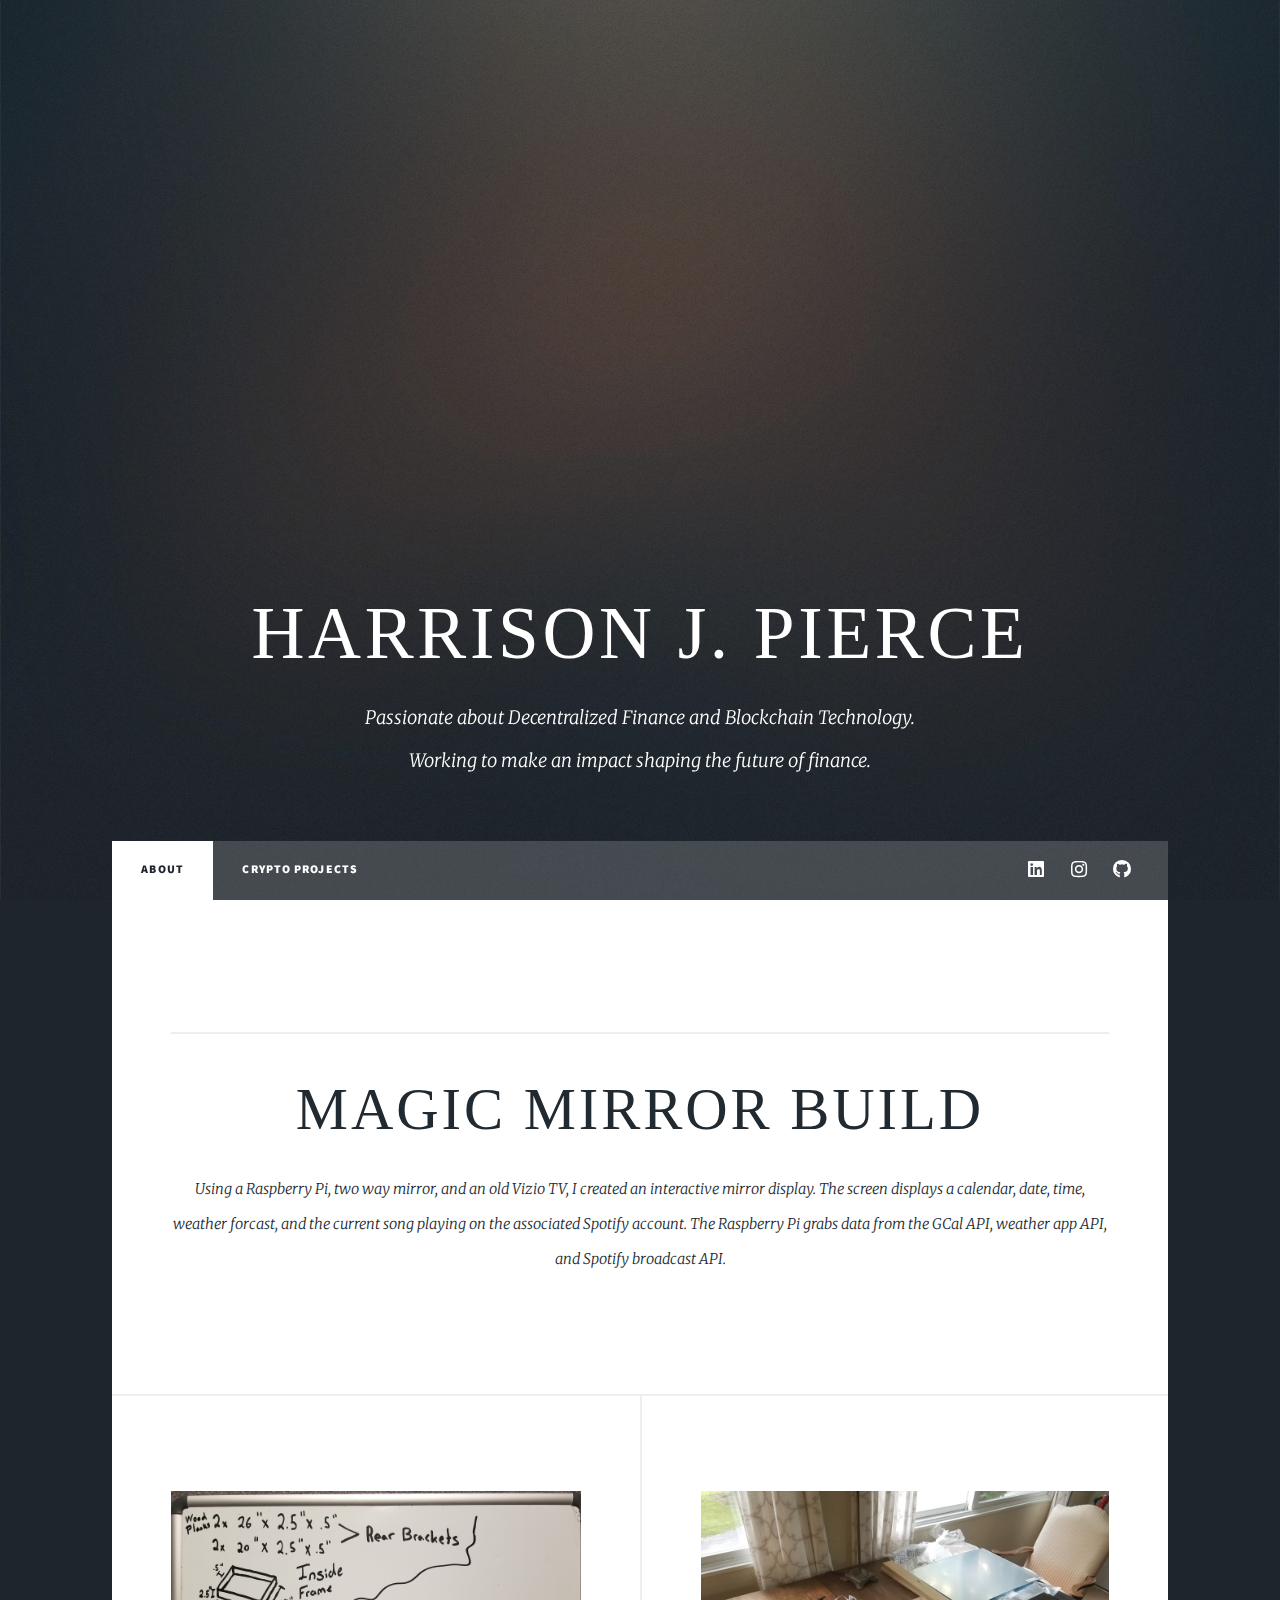
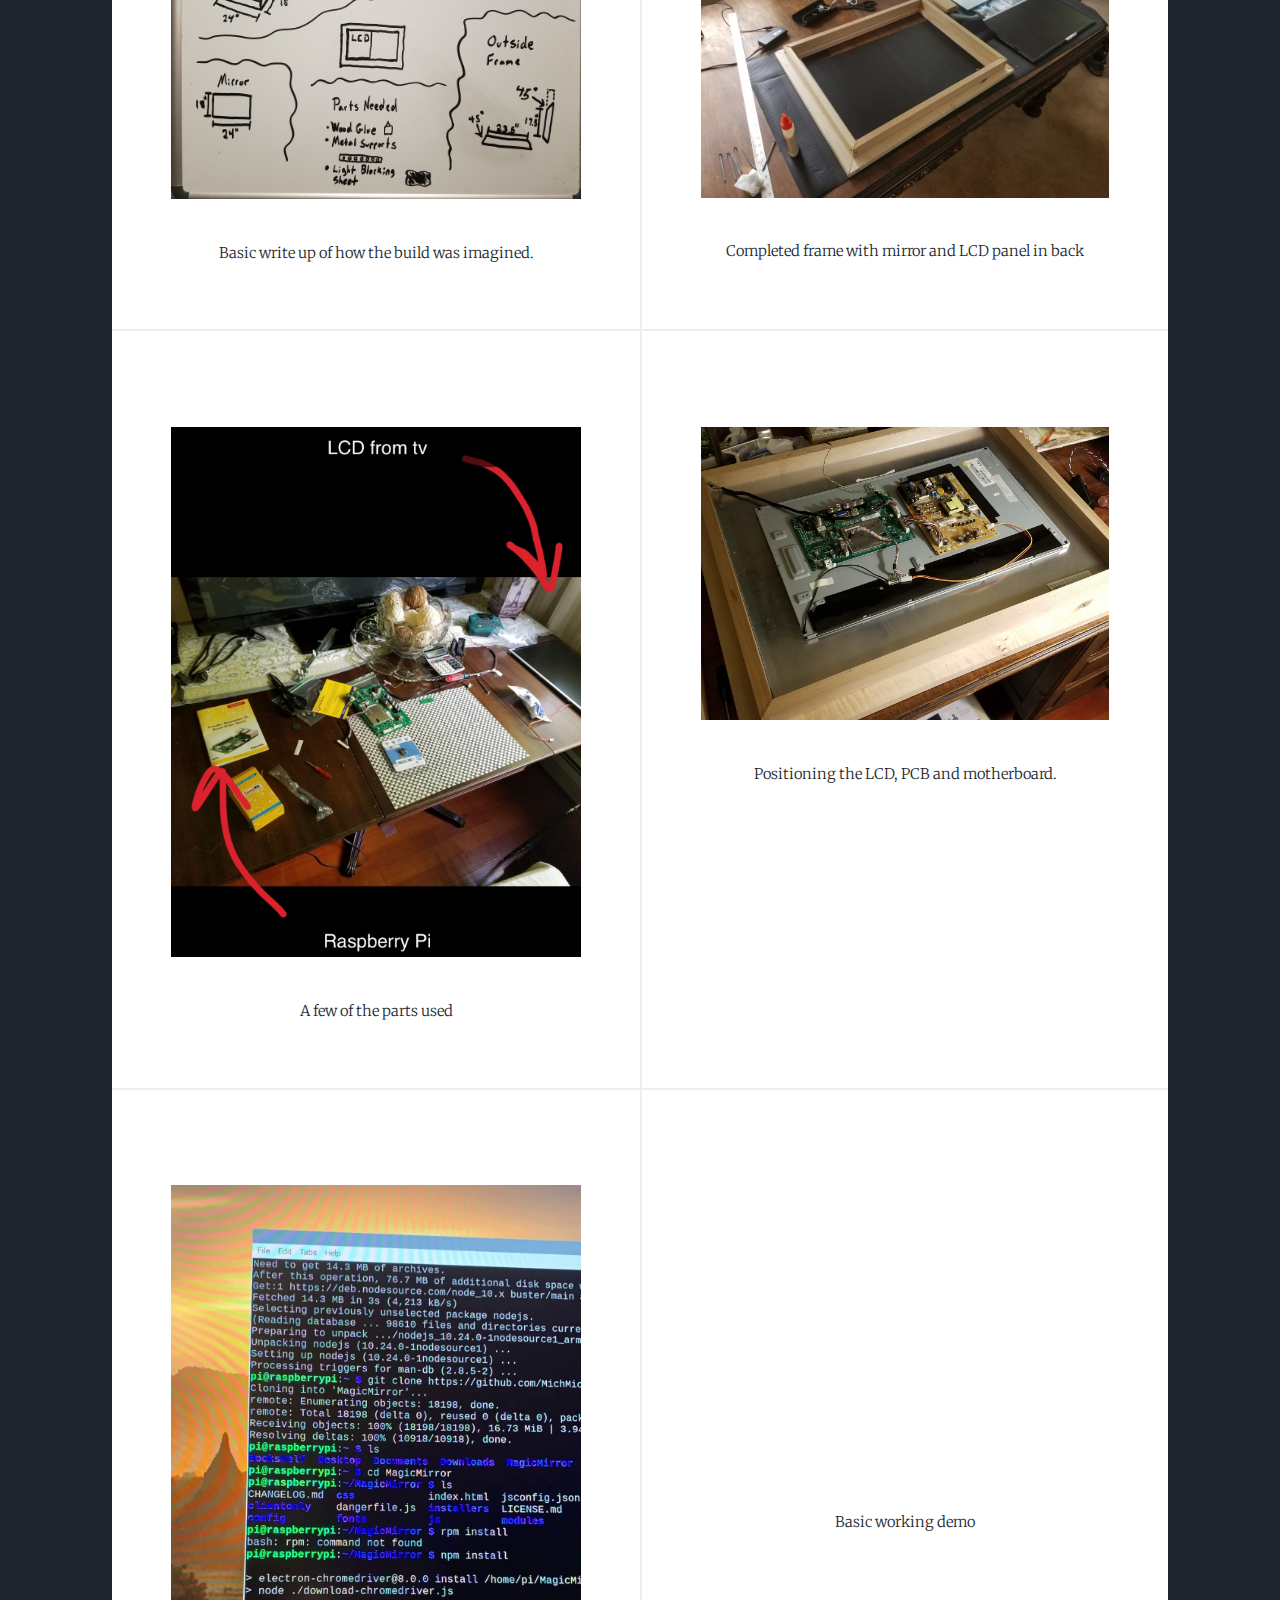
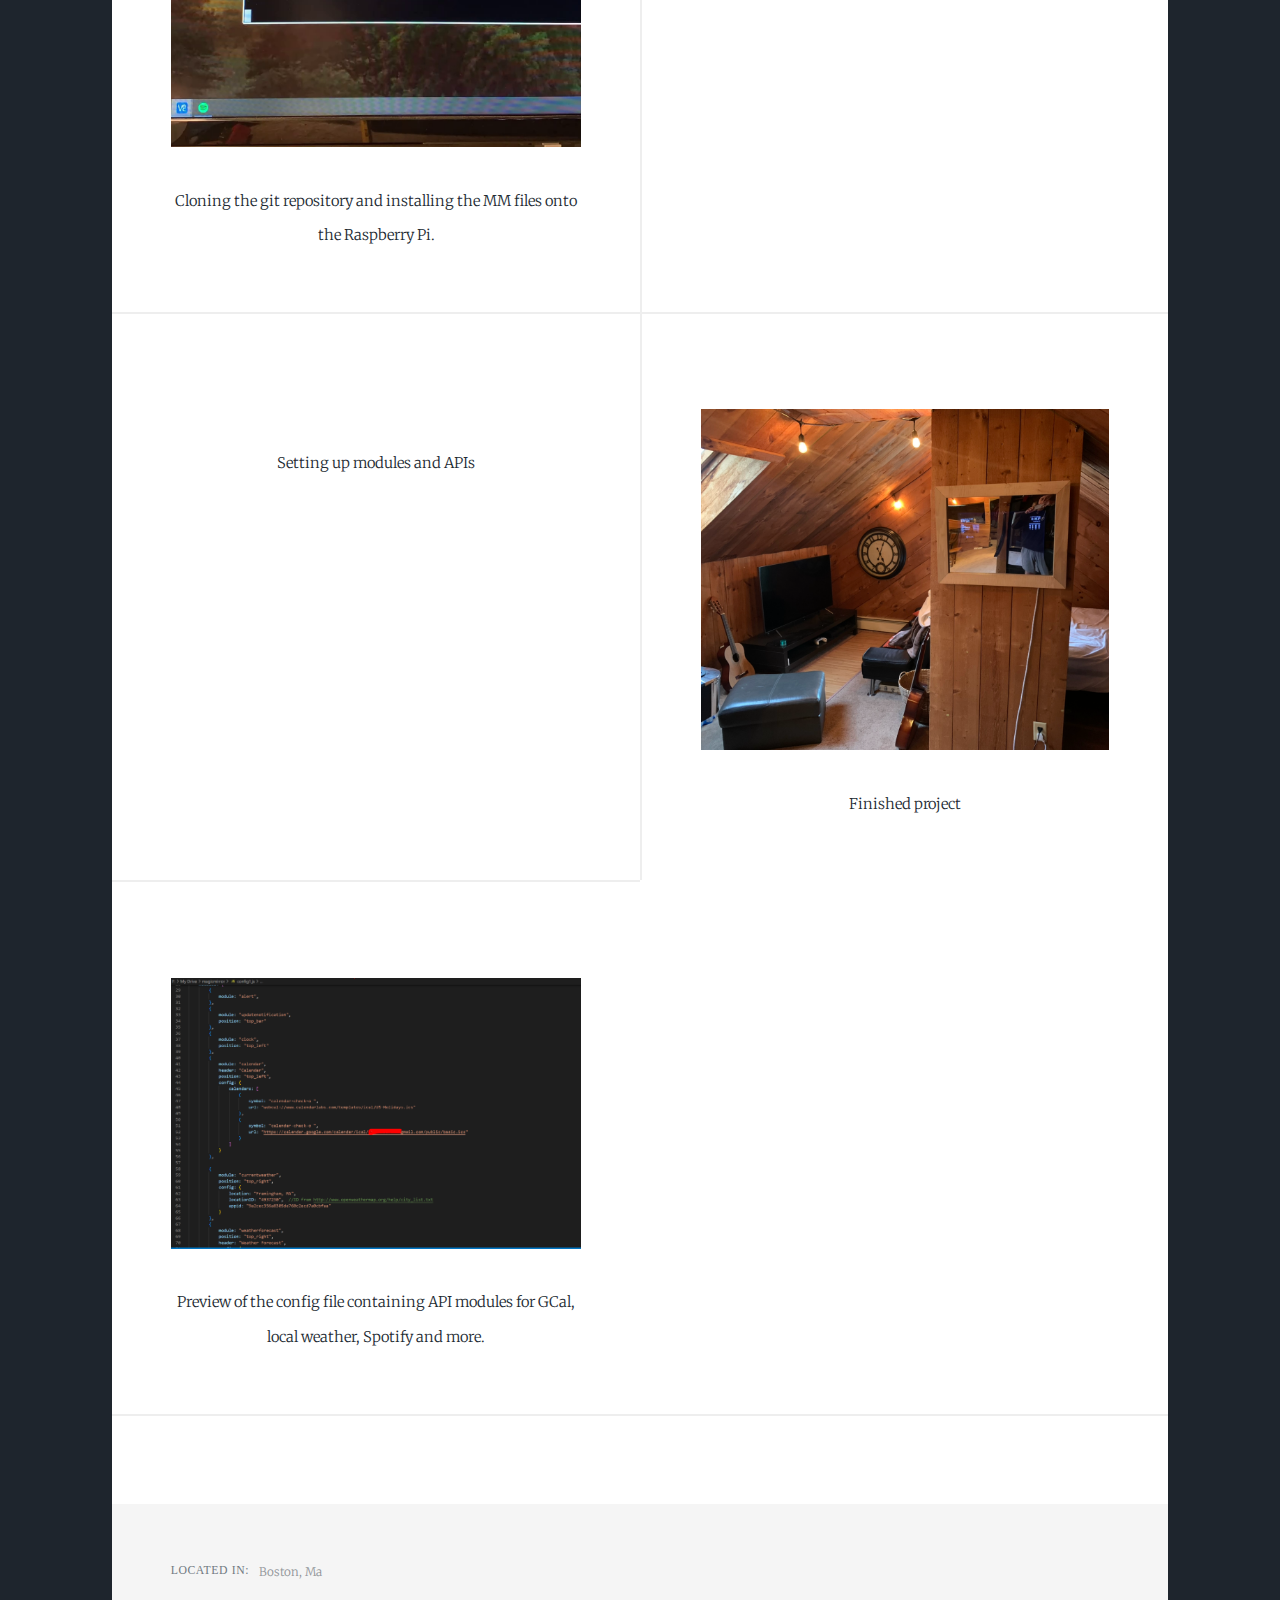
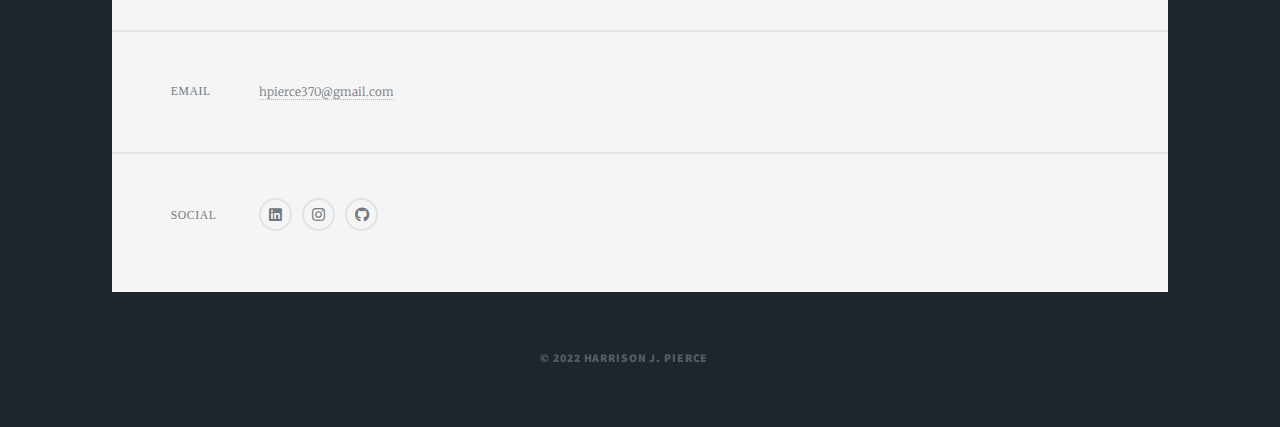
==== mm.html @ 14fd1bb5 "initial commit" ====
<!DOCTYPE HTML>
<!--
	Massively by HTML5 UP
	html5up.net | @ajlkn
	Free for personal and commercial use under the CCA 3.0 license (html5up.net/license)
-->
<html>
	<head>
		<title>MagicMirror Project</title>
		<meta charset="utf-8" />
		<meta name="viewport" content="width=device-width, initial-scale=1, user-scalable=no" />
		<link rel="stylesheet" href="assets/css/main.css" />
		<noscript><link rel="stylesheet" href="assets/css/noscript.css" /></noscript>
	</head>
	<body class="is-preload">

		<!-- Wrapper -->
			<div id="wrapper" class="fade-in">

				<!-- Intro -->
					<div id="intro">
						<h1>Harrison J. Pierce</h1>
						<p>Passionate about Decentralized Finance and
							Blockchain Technology. <br>Working to make an impact shaping the
							future of finance.<br>
					</div>

				<!-- Header -->


				<!-- Nav -->
					<nav id="nav">
						<ul class="links">
							<li class="active"><a href="index.html">About</a></li>
							<li><a href="generic.html">Crypto projects</a></li>
						</ul>
						<ul class="icons">

							<li><a href="https://www.linkedin.com/in/harrisonpierce7/" class="icon brands fa-linkedin"><span class="label">LinkedIn</span></a></li>
							<li><a href="https://www.instagram.com/pierceprofessional" class="icon brands fa-instagram"><span class="label">Instagram</span></a></li>
							<li><a href="https://github.com/HarrisonPierce" class="icon brands fa-github"><span class="label">GitHub</span></a></li>
						</ul>
					</nav>

				<!-- Main -->
					<div id="main">

						<!-- Featured Post -->
							<article class="post featured">
								<header class="major">
									<hr>
									<h2>Magic Mirror build</h2>
									<p>Using a Raspberry Pi, two way mirror, and an old Vizio TV, I created an interactive mirror display. The screen displays a calendar, date, time,
                                        weather forcast, and the current song playing on the associated Spotify account. The Raspberry Pi grabs data from the GCal API, weather app API, and 
                                        Spotify broadcast API. 
									    </p>

							</header>

							</article>

						<!-- Posts -->
							<section class="posts">
								<article>
									<header>
									</header>
									<img src="images/mm/plans.JPG" class="image fit" alt="" />
									<p center></p>Basic write up of how the build was imagined.</p center>

								</article>
                                <article>
									<header>
									</header>
								<img src="images/mm/frame.JPG" class="image fit" alt="" /></a>
									<p center></p>Completed frame with mirror and LCD panel in back</p center>

								</article>
                                <article>
									<header>
									</header>
									<img src="images/mm/parts.jpg" class="image fit" alt="" />
									<p center></p>A few of the parts used </p center>

								</article>
                                <article>
									<header>
										<h2></h2>
									</header>
									<img src="images/mm/mount.jpg" class="image fit" alt="" />
									<p center></p>Positioning the LCD, PCB and motherboard. </p center>

								</article>
                                <article>
									<header>
									</header>
									<img src="images/mm/coding.png" class="image fit" alt="" />
									<p center></p>Cloning the git repository and installing the MM files onto the Raspberry Pi. </p center>

								</article>
                                <article>
									<header>
									</header>
									<iframe width="420" height="315"
                                     src="https://www.youtube.com/shorts/Gb5Q_hbVXXI">
                                    </iframe>
									<p center></p>Basic working demo </p center>
								</article>
                                <article>
									<header>
									</header>
									<img src="images/mm/setup.png" class="image fit" alt="" />
									<p center></p>Setting up modules and APIs </p center>

								</article>
                                <article>
									<header>
										<h2></h2>
									</header>
									<img src="images/mm/Final2.png" class="image fit" alt="" />
									<p center></p>Finished project </p center>

								</article>
                                <article>
									<header>
									</header>
									<img src="images/mm/code.PNG" class="image fit" alt="" />
									<p center></p>Preview of the config file containing API modules for GCal, local weather, Spotify and more. </p center>

								</article>
							</section>

						<!-- Footer -->
							<footer>
				
							</footer>

					</div>

				<!-- Footer -->
					<footer id="footer">

						<section class="split contact">
							<section class="alt">
								<h3>Located in: </h3>
								<p>Boston, Ma</p>
							</section>
							<section>
								<h3>Email</h3>
								<p><a href="">hpierce370@gmail.com</a></p>
							</section>
							<section>
								<h3>Social</h3>
								<ul class="icons alt">
									<li><a href="https://www.linkedin.com/in/harrisonpierce7/" class="icon brands fa-linkedin"><span class="label">LinkedIn</span></a></li>
									<li><a href="https://www.instagram.com/pierceprofessional" class="icon brands fa-instagram"><span class="label">Instagram</span></a></li>
									<li><a href="https://github.com/HarrisonPierce" class="icon brands fa-github"><span class="label">GitHub</span></a></li>
								</ul>
							</section>
						</section>
					</footer>

				<!-- Copyright -->
					<div id="copyright">
						<ul><li>&copy; 2022 Harrison J. Pierce</li><li></ul>
					</div>

			</div>

		<!-- Scripts -->
			<script src="assets/js/jquery.min.js"></script>
			<script src="assets/js/jquery.scrollex.min.js"></script>
			<script src="assets/js/jquery.scrolly.min.js"></script>
			<script src="assets/js/browser.min.js"></script>
			<script src="assets/js/breakpoints.min.js"></script>
			<script src="assets/js/util.js"></script>
			<script src="assets/js/main.js"></script>

	</body>
</html>
---- assets/css/main.css ----
@import url(fontawesome-all.min.css);
@import url("https://fonts.googleapis.com/css?family=Merriweather:300,700,300italic,700italic|Source+Sans+Pro:900");

/*
	Massively by HTML5 UP
	html5up.net | @ajlkn
	Free for personal and commercial use under the CCA 3.0 license (html5up.net/license)
*/

html, body, div, span, applet, object,
iframe, h1, h2, h3, h4, h5, h6, p, blockquote,
pre, a, abbr, acronym, address, big, cite,
code, del, dfn, em, img, ins, kbd, q, s, samp,
small, strike, strong, sub, sup, tt, var, b,
u, i, center, dl, dt, dd, ol, ul, li, fieldset,
form, label, legend, table, caption, tbody,
tfoot, thead, tr, th, td, article, aside,
canvas, details, embed, figure, figcaption,
footer, header, hgroup, menu, nav, output, ruby,
section, summary, time, mark, audio, video {
	margin: 0;
	padding: 0;
	border: 0;
	font-size: 100%;
	font: inherit;
	vertical-align: baseline;}

article, aside, details, figcaption, figure,
footer, header, hgroup, menu, nav, section {
	display: block;}

body {
	line-height: 1;
}

ol, ul {
	list-style: none;
}

blockquote, q {
	quotes: none;
}

	blockquote:before, blockquote:after, q:before, q:after {
		content: '';
		content: none;
	}

table {
	border-collapse: collapse;
	border-spacing: 0;
}

body {
	-webkit-text-size-adjust: none;
}

mark {
	background-color: transparent;
	color: inherit;
}

input::-moz-focus-inner {
	border: 0;
	padding: 0;
}

input, select, textarea {
	-moz-appearance: none;
	-webkit-appearance: none;
	-ms-appearance: none;
	appearance: none;
}

/* Basic */

	@-ms-viewport {
		width: device-width;
	}

	body {
		-ms-overflow-style: scrollbar;
	}

	@media screen and (max-width: 480px) {

		html, body {
			min-width: 320px;
		}

	}

	html {
		box-sizing: border-box;
	}

	*, *:before, *:after {
		box-sizing: inherit;
	}

	body {
		background-color: #1e252d;
	}

		body.is-preload *, body.is-preload *:before, body.is-preload *:after {
			-moz-animation: none !important;
			-webkit-animation: none !important;
			-ms-animation: none !important;
			animation: none !important;
			-moz-transition: none !important;
			-webkit-transition: none !important;
			-ms-transition: none !important;
			transition: none !important;
		}

/* Type */

	html {
		font-size: 16pt;
	}

		@media screen and (max-width: 1680px) {

			html {
				font-size: 12pt;
			}

		}

		@media screen and (max-width: 1280px) {

			html {
				font-size: 11pt;
			}

		}

		@media screen and (max-width: 360px) {

			html {
				font-size: 10pt;
			}

		}

	body {
		color: #212931;
	}

	body, input, select, textarea {
		font-family: "Merriweather", Georgia, serif;
		font-weight: 300;
		font-size: 1rem;
		line-height: 2.375;
	}

	a {
		-moz-transition: color 0.2s ease-in-out, background-color 0.2s ease-in-out, border-color 0.2s ease-in-out, box-shadow 0.2s ease-in-out;
		-webkit-transition: color 0.2s ease-in-out, background-color 0.2s ease-in-out, border-color 0.2s ease-in-out, box-shadow 0.2s ease-in-out;
		-ms-transition: color 0.2s ease-in-out, background-color 0.2s ease-in-out, border-color 0.2s ease-in-out, box-shadow 0.2s ease-in-out;
		transition: color 0.2s ease-in-out, background-color 0.2s ease-in-out, border-color 0.2s ease-in-out, box-shadow 0.2s ease-in-out;
		border-bottom: dotted 1px;
		text-decoration: none;
	}

		a:hover {
			border-bottom-color: transparent;
		}

	strong, b {
		font-weight: 600;
	}

	em, i {
		font-style: italic;
	}

	p {
		text-align: justify;
		margin: 0 0 2rem 0;
	}

	h1, h2, h3, h4, h5, h6 {
		font-family: "Times new roman", Helvetica, sans-serif;
		font-weight: 500;
		line-height: 1.5;
		letter-spacing: 0.050em;
		text-transform: uppercase;
		margin: 0 0 1rem 0;
	}

		h1 a, h2 a, h3 a, h4 a, h5 a, h6 a {
			border-bottom: 0;
			color: inherit;
			text-decoration: none;
		}

	h1 {
		font-size: 4rem;
		line-height: 1.1;
		margin: 0 0 2rem 0;
	}

	h2 {
		font-size: 1.75rem;
		line-height: 1.3;
		margin: 0 0 1.5rem 0;
	}

	h3 {
		font-size: 1.25rem;
		margin: 0 0 1.5rem 0;
	}

	h4 {
		font-size: 1rem;
	}

	h5 {
		font-size: 0.9rem;
	}

	h6 {
		font-size: 0.8rem;
	}

	sub {
		font-size: 0.8rem;
		position: relative;
		top: 0.5rem;
	}

	sup {
		font-size: 0.8rem;
		position: relative;
		top: -0.5rem;
	}

	blockquote {
		border-left: solid 4px;
		font-style: italic;
		margin: 0 0 2rem 0;
		padding: 0.5rem 0 0.5rem 2rem;
	}

	code {
		border: solid 2px;
		font-family: "Courier New", monospace;
		font-size: 0.9rem;
		margin: 0 0.25rem;
		padding: 0.25rem 0.65rem;
	}

	pre {
		-webkit-overflow-scrolling: touch;
		font-family: "Courier New", monospace;
		font-size: 0.9rem;
		margin: 0 0 2rem 0;
	}

		pre code {
			display: block;
			line-height: 1.75;
			padding: 1rem 1.5rem;
			overflow-x: auto;
		}

	hr {
		border: 0;
		border-bottom: solid 2px;
		margin: 3rem 0;
	}

		hr.major {
			margin: 5rem 0;
		}

	.align-left {
		text-align: left;
	}

	.align-center {
		text-align: center;
	}

	.align-right {
		text-align: right;
	}

	input, select, textarea {
		color: #212931;
	}

	a {
		color: #212931;
		border-bottom-color: rgba(33, 41, 49, 0.5);
	}

		a:hover {
			border-bottom-color: transparent;
			color: #18bfef !important;
		}

	strong, b {
		color: #212931;
	}

	h1, h2, h3, h4, h5, h6 {
		color: #212931;
	}

	blockquote {
		border-left-color: #eeeeee;
	}

	code {
		background: rgba(220, 220, 220, 0.25);
		border-color: #eeeeee;
	}

	hr {
		border-bottom-color: #eeeeee;
	}

/* Row */

	.row {
		display: flex;
		flex-wrap: wrap;
		box-sizing: border-box;
		align-items: stretch;
	}

		.row > * {
			box-sizing: border-box;
		}

		.row.gtr-uniform > * > :last-child {
			margin-bottom: 0;
		}

		.row.aln-left {
			justify-content: flex-start;
		}

		.row.aln-center {
			justify-content: center;
		}

		.row.aln-right {
			justify-content: flex-end;
		}

		.row.aln-top {
			align-items: flex-start;
		}

		.row.aln-middle {
			align-items: center;
		}

		.row.aln-bottom {
			align-items: flex-end;
		}

		.row > .imp {
			order: -1;
		}

		.row > .col-1 {
			width: 8.33333%;
		}

		.row > .off-1 {
			margin-left: 8.33333%;
		}

		.row > .col-2 {
			width: 16.66667%;
		}

		.row > .off-2 {
			margin-left: 16.66667%;
		}

		.row > .col-3 {
			width: 25%;
		}

		.row > .off-3 {
			margin-left: 25%;
		}

		.row > .col-4 {
			width: 33.33333%;
		}

		.row > .off-4 {
			margin-left: 33.33333%;
		}

		.row > .col-5 {
			width: 41.66667%;
		}

		.row > .off-5 {
			margin-left: 41.66667%;
		}

		.row > .col-6 {
			width: 50%;
		}

		.row > .off-6 {
			margin-left: 50%;
		}

		.row > .col-7 {
			width: 58.33333%;
		}

		.row > .off-7 {
			margin-left: 58.33333%;
		}

		.row > .col-8 {
			width: 66.66667%;
		}

		.row > .off-8 {
			margin-left: 66.66667%;
		}

		.row > .col-9 {
			width: 75%;
		}

		.row > .off-9 {
			margin-left: 75%;
		}

		.row > .col-10 {
			width: 83.33333%;
		}

		.row > .off-10 {
			margin-left: 83.33333%;
		}

		.row > .col-11 {
			width: 91.66667%;
		}

		.row > .off-11 {
			margin-left: 91.66667%;
		}

		.row > .col-12 {
			width: 100%;
		}

		.row > .off-12 {
			margin-left: 100%;
		}

		.row.gtr-0 {
			margin-top: 0;
			margin-left: 0rem;
		}

			.row.gtr-0 > * {
				padding: 0 0 0 0rem;
			}

			.row.gtr-0.gtr-uniform {
				margin-top: 0rem;
			}

				.row.gtr-0.gtr-uniform > * {
					padding-top: 0rem;
				}

		.row.gtr-25 {
			margin-top: 0;
			margin-left: -0.375rem;
		}

			.row.gtr-25 > * {
				padding: 0 0 0 0.375rem;
			}

			.row.gtr-25.gtr-uniform {
				margin-top: -0.375rem;
			}

				.row.gtr-25.gtr-uniform > * {
					padding-top: 0.375rem;
				}

		.row.gtr-50 {
			margin-top: 0;
			margin-left: -0.75rem;
		}

			.row.gtr-50 > * {
				padding: 0 0 0 0.75rem;
			}

			.row.gtr-50.gtr-uniform {
				margin-top: -0.75rem;
			}

				.row.gtr-50.gtr-uniform > * {
					padding-top: 0.75rem;
				}

		.row {
			margin-top: 0;
			margin-left: -1.5rem;
		}

			.row > * {
				padding: 0 0 0 1.5rem;
			}

			.row.gtr-uniform {
				margin-top: -1.5rem;
			}

				.row.gtr-uniform > * {
					padding-top: 1.5rem;
				}

		.row.gtr-150 {
			margin-top: 0;
			margin-left: -2.25rem;
		}

			.row.gtr-150 > * {
				padding: 0 0 0 2.25rem;
			}

			.row.gtr-150.gtr-uniform {
				margin-top: -2.25rem;
			}

				.row.gtr-150.gtr-uniform > * {
					padding-top: 2.25rem;
				}

		.row.gtr-200 {
			margin-top: 0;
			margin-left: -3rem;
		}

			.row.gtr-200 > * {
				padding: 0 0 0 3rem;
			}

			.row.gtr-200.gtr-uniform {
				margin-top: -3rem;
			}

				.row.gtr-200.gtr-uniform > * {
					padding-top: 3rem;
				}

		@media screen and (max-width: 1680px) {

			.row {
				display: flex;
				flex-wrap: wrap;
				box-sizing: border-box;
				align-items: stretch;
			}

				.row > * {
					box-sizing: border-box;
				}

				.row.gtr-uniform > * > :last-child {
					margin-bottom: 0;
				}

				.row.aln-left {
					justify-content: flex-start;
				}

				.row.aln-center {
					justify-content: center;
				}

				.row.aln-right {
					justify-content: flex-end;
				}

				.row.aln-top {
					align-items: flex-start;
				}

				.row.aln-middle {
					align-items: center;
				}

				.row.aln-bottom {
					align-items: flex-end;
				}

				.row > .imp-xlarge {
					order: -1;
				}

				.row > .col-1-xlarge {
					width: 8.33333%;
				}

				.row > .off-1-xlarge {
					margin-left: 8.33333%;
				}

				.row > .col-2-xlarge {
					width: 16.66667%;
				}

				.row > .off-2-xlarge {
					margin-left: 16.66667%;
				}

				.row > .col-3-xlarge {
					width: 25%;
				}

				.row > .off-3-xlarge {
					margin-left: 25%;
				}

				.row > .col-4-xlarge {
					width: 33.33333%;
				}

				.row > .off-4-xlarge {
					margin-left: 33.33333%;
				}

				.row > .col-5-xlarge {
					width: 41.66667%;
				}

				.row > .off-5-xlarge {
					margin-left: 41.66667%;
				}

				.row > .col-6-xlarge {
					width: 50%;
				}

				.row > .off-6-xlarge {
					margin-left: 50%;
				}

				.row > .col-7-xlarge {
					width: 58.33333%;
				}

				.row > .off-7-xlarge {
					margin-left: 58.33333%;
				}

				.row > .col-8-xlarge {
					width: 66.66667%;
				}

				.row > .off-8-xlarge {
					margin-left: 66.66667%;
				}

				.row > .col-9-xlarge {
					width: 75%;
				}

				.row > .off-9-xlarge {
					margin-left: 75%;
				}

				.row > .col-10-xlarge {
					width: 83.33333%;
				}

				.row > .off-10-xlarge {
					margin-left: 83.33333%;
				}

				.row > .col-11-xlarge {
					width: 91.66667%;
				}

				.row > .off-11-xlarge {
					margin-left: 91.66667%;
				}

				.row > .col-12-xlarge {
					width: 100%;
				}

				.row > .off-12-xlarge {
					margin-left: 100%;
				}

				.row.gtr-0 {
					margin-top: 0;
					margin-left: 0rem;
				}

					.row.gtr-0 > * {
						padding: 0 0 0 0rem;
					}

					.row.gtr-0.gtr-uniform {
						margin-top: 0rem;
					}

						.row.gtr-0.gtr-uniform > * {
							padding-top: 0rem;
						}

				.row.gtr-25 {
					margin-top: 0;
					margin-left: -0.375rem;
				}

					.row.gtr-25 > * {
						padding: 0 0 0 0.375rem;
					}

					.row.gtr-25.gtr-uniform {
						margin-top: -0.375rem;
					}

						.row.gtr-25.gtr-uniform > * {
							padding-top: 0.375rem;
						}

				.row.gtr-50 {
					margin-top: 0;
					margin-left: -0.75rem;
				}

					.row.gtr-50 > * {
						padding: 0 0 0 0.75rem;
					}

					.row.gtr-50.gtr-uniform {
						margin-top: -0.75rem;
					}

						.row.gtr-50.gtr-uniform > * {
							padding-top: 0.75rem;
						}

				.row {
					margin-top: 0;
					margin-left: -1.5rem;
				}

					.row > * {
						padding: 0 0 0 1.5rem;
					}

					.row.gtr-uniform {
						margin-top: -1.5rem;
					}

						.row.gtr-uniform > * {
							padding-top: 1.5rem;
						}

				.row.gtr-150 {
					margin-top: 0;
					margin-left: -2.25rem;
				}

					.row.gtr-150 > * {
						padding: 0 0 0 2.25rem;
					}

					.row.gtr-150.gtr-uniform {
						margin-top: -2.25rem;
					}

						.row.gtr-150.gtr-uniform > * {
							padding-top: 2.25rem;
						}

				.row.gtr-200 {
					margin-top: 0;
					margin-left: -3rem;
				}

					.row.gtr-200 > * {
						padding: 0 0 0 3rem;
					}

					.row.gtr-200.gtr-uniform {
						margin-top: -3rem;
					}

						.row.gtr-200.gtr-uniform > * {
							padding-top: 3rem;
						}

		}

		@media screen and (max-width: 1280px) {

			.row {
				display: flex;
				flex-wrap: wrap;
				box-sizing: border-box;
				align-items: stretch;
			}

				.row > * {
					box-sizing: border-box;
				}

				.row.gtr-uniform > * > :last-child {
					margin-bottom: 0;
				}

				.row.aln-left {
					justify-content: flex-start;
				}

				.row.aln-center {
					justify-content: center;
				}

				.row.aln-right {
					justify-content: flex-end;
				}

				.row.aln-top {
					align-items: flex-start;
				}

				.row.aln-middle {
					align-items: center;
				}

				.row.aln-bottom {
					align-items: flex-end;
				}

				.row > .imp-large {
					order: -1;
				}

				.row > .col-1-large {
					width: 8.33333%;
				}

				.row > .off-1-large {
					margin-left: 8.33333%;
				}

				.row > .col-2-large {
					width: 16.66667%;
				}

				.row > .off-2-large {
					margin-left: 16.66667%;
				}

				.row > .col-3-large {
					width: 25%;
				}

				.row > .off-3-large {
					margin-left: 25%;
				}

				.row > .col-4-large {
					width: 33.33333%;
				}

				.row > .off-4-large {
					margin-left: 33.33333%;
				}

				.row > .col-5-large {
					width: 41.66667%;
				}

				.row > .off-5-large {
					margin-left: 41.66667%;
				}

				.row > .col-6-large {
					width: 50%;
				}

				.row > .off-6-large {
					margin-left: 50%;
				}

				.row > .col-7-large {
					width: 58.33333%;
				}

				.row > .off-7-large {
					margin-left: 58.33333%;
				}

				.row > .col-8-large {
					width: 66.66667%;
				}

				.row > .off-8-large {
					margin-left: 66.66667%;
				}

				.row > .col-9-large {
					width: 75%;
				}

				.row > .off-9-large {
					margin-left: 75%;
				}

				.row > .col-10-large {
					width: 83.33333%;
				}

				.row > .off-10-large {
					margin-left: 83.33333%;
				}

				.row > .col-11-large {
					width: 91.66667%;
				}

				.row > .off-11-large {
					margin-left: 91.66667%;
				}

				.row > .col-12-large {
					width: 100%;
				}

				.row > .off-12-large {
					margin-left: 100%;
				}

				.row.gtr-0 {
					margin-top: 0;
					margin-left: 0rem;
				}

					.row.gtr-0 > * {
						padding: 0 0 0 0rem;
					}

					.row.gtr-0.gtr-uniform {
						margin-top: 0rem;
					}

						.row.gtr-0.gtr-uniform > * {
							padding-top: 0rem;
						}

				.row.gtr-25 {
					margin-top: 0;
					margin-left: -0.375rem;
				}

					.row.gtr-25 > * {
						padding: 0 0 0 0.375rem;
					}

					.row.gtr-25.gtr-uniform {
						margin-top: -0.375rem;
					}

						.row.gtr-25.gtr-uniform > * {
							padding-top: 0.375rem;
						}

				.row.gtr-50 {
					margin-top: 0;
					margin-left: -0.75rem;
				}

					.row.gtr-50 > * {
						padding: 0 0 0 0.75rem;
					}

					.row.gtr-50.gtr-uniform {
						margin-top: -0.75rem;
					}

						.row.gtr-50.gtr-uniform > * {
							padding-top: 0.75rem;
						}

				.row {
					margin-top: 0;
					margin-left: -1.5rem;
				}

					.row > * {
						padding: 0 0 0 1.5rem;
					}

					.row.gtr-uniform {
						margin-top: -1.5rem;
					}

						.row.gtr-uniform > * {
							padding-top: 1.5rem;
						}

				.row.gtr-150 {
					margin-top: 0;
					margin-left: -2.25rem;
				}

					.row.gtr-150 > * {
						padding: 0 0 0 2.25rem;
					}

					.row.gtr-150.gtr-uniform {
						margin-top: -2.25rem;
					}

						.row.gtr-150.gtr-uniform > * {
							padding-top: 2.25rem;
						}

				.row.gtr-200 {
					margin-top: 0;
					margin-left: -3rem;
				}

					.row.gtr-200 > * {
						padding: 0 0 0 3rem;
					}

					.row.gtr-200.gtr-uniform {
						margin-top: -3rem;
					}

						.row.gtr-200.gtr-uniform > * {
							padding-top: 3rem;
						}

		}

		@media screen and (max-width: 980px) {

			.row {
				display: flex;
				flex-wrap: wrap;
				box-sizing: border-box;
				align-items: stretch;
			}

				.row > * {
					box-sizing: border-box;
				}

				.row.gtr-uniform > * > :last-child {
					margin-bottom: 0;
				}

				.row.aln-left {
					justify-content: flex-start;
				}

				.row.aln-center {
					justify-content: center;
				}

				.row.aln-right {
					justify-content: flex-end;
				}

				.row.aln-top {
					align-items: flex-start;
				}

				.row.aln-middle {
					align-items: center;
				}

				.row.aln-bottom {
					align-items: flex-end;
				}

				.row > .imp-medium {
					order: -1;
				}

				.row > .col-1-medium {
					width: 8.33333%;
				}

				.row > .off-1-medium {
					margin-left: 8.33333%;
				}

				.row > .col-2-medium {
					width: 16.66667%;
				}

				.row > .off-2-medium {
					margin-left: 16.66667%;
				}

				.row > .col-3-medium {
					width: 25%;
				}

				.row > .off-3-medium {
					margin-left: 25%;
				}

				.row > .col-4-medium {
					width: 33.33333%;
				}

				.row > .off-4-medium {
					margin-left: 33.33333%;
				}

				.row > .col-5-medium {
					width: 41.66667%;
				}

				.row > .off-5-medium {
					margin-left: 41.66667%;
				}

				.row > .col-6-medium {
					width: 50%;
				}

				.row > .off-6-medium {
					margin-left: 50%;
				}

				.row > .col-7-medium {
					width: 58.33333%;
				}

				.row > .off-7-medium {
					margin-left: 58.33333%;
				}

				.row > .col-8-medium {
					width: 66.66667%;
				}

				.row > .off-8-medium {
					margin-left: 66.66667%;
				}

				.row > .col-9-medium {
					width: 75%;
				}

				.row > .off-9-medium {
					margin-left: 75%;
				}

				.row > .col-10-medium {
					width: 83.33333%;
				}

				.row > .off-10-medium {
					margin-left: 83.33333%;
				}

				.row > .col-11-medium {
					width: 91.66667%;
				}

				.row > .off-11-medium {
					margin-left: 91.66667%;
				}

				.row > .col-12-medium {
					width: 100%;
				}

				.row > .off-12-medium {
					margin-left: 100%;
				}

				.row.gtr-0 {
					margin-top: 0;
					margin-left: 0rem;
				}

					.row.gtr-0 > * {
						padding: 0 0 0 0rem;
					}

					.row.gtr-0.gtr-uniform {
						margin-top: 0rem;
					}

						.row.gtr-0.gtr-uniform > * {
							padding-top: 0rem;
						}

				.row.gtr-25 {
					margin-top: 0;
					margin-left: -0.375rem;
				}

					.row.gtr-25 > * {
						padding: 0 0 0 0.375rem;
					}

					.row.gtr-25.gtr-uniform {
						margin-top: -0.375rem;
					}

						.row.gtr-25.gtr-uniform > * {
							padding-top: 0.375rem;
						}

				.row.gtr-50 {
					margin-top: 0;
					margin-left: -0.75rem;
				}

					.row.gtr-50 > * {
						padding: 0 0 0 0.75rem;
					}

					.row.gtr-50.gtr-uniform {
						margin-top: -0.75rem;
					}

						.row.gtr-50.gtr-uniform > * {
							padding-top: 0.75rem;
						}

				.row {
					margin-top: 0;
					margin-left: -1.5rem;
				}

					.row > * {
						padding: 0 0 0 1.5rem;
					}

					.row.gtr-uniform {
						margin-top: -1.5rem;
					}

						.row.gtr-uniform > * {
							padding-top: 1.5rem;
						}

				.row.gtr-150 {
					margin-top: 0;
					margin-left: -2.25rem;
				}

					.row.gtr-150 > * {
						padding: 0 0 0 2.25rem;
					}

					.row.gtr-150.gtr-uniform {
						margin-top: -2.25rem;
					}

						.row.gtr-150.gtr-uniform > * {
							padding-top: 2.25rem;
						}

				.row.gtr-200 {
					margin-top: 0;
					margin-left: -3rem;
				}

					.row.gtr-200 > * {
						padding: 0 0 0 3rem;
					}

					.row.gtr-200.gtr-uniform {
						margin-top: -3rem;
					}

						.row.gtr-200.gtr-uniform > * {
							padding-top: 3rem;
						}

		}

		@media screen and (max-width: 736px) {

			.row {
				display: flex;
				flex-wrap: wrap;
				box-sizing: border-box;
				align-items: stretch;
			}

				.row > * {
					box-sizing: border-box;
				}

				.row.gtr-uniform > * > :last-child {
					margin-bottom: 0;
				}

				.row.aln-left {
					justify-content: flex-start;
				}

				.row.aln-center {
					justify-content: center;
				}

				.row.aln-right {
					justify-content: flex-end;
				}

				.row.aln-top {
					align-items: flex-start;
				}

				.row.aln-middle {
					align-items: center;
				}

				.row.aln-bottom {
					align-items: flex-end;
				}

				.row > .imp-small {
					order: -1;
				}

				.row > .col-1-small {
					width: 8.33333%;
				}

				.row > .off-1-small {
					margin-left: 8.33333%;
				}

				.row > .col-2-small {
					width: 16.66667%;
				}

				.row > .off-2-small {
					margin-left: 16.66667%;
				}

				.row > .col-3-small {
					width: 25%;
				}

				.row > .off-3-small {
					margin-left: 25%;
				}

				.row > .col-4-small {
					width: 33.33333%;
				}

				.row > .off-4-small {
					margin-left: 33.33333%;
				}

				.row > .col-5-small {
					width: 41.66667%;
				}

				.row > .off-5-small {
					margin-left: 41.66667%;
				}

				.row > .col-6-small {
					width: 50%;
				}

				.row > .off-6-small {
					margin-left: 50%;
				}

				.row > .col-7-small {
					width: 58.33333%;
				}

				.row > .off-7-small {
					margin-left: 58.33333%;
				}

				.row > .col-8-small {
					width: 66.66667%;
				}

				.row > .off-8-small {
					margin-left: 66.66667%;
				}

				.row > .col-9-small {
					width: 75%;
				}

				.row > .off-9-small {
					margin-left: 75%;
				}

				.row > .col-10-small {
					width: 83.33333%;
				}

				.row > .off-10-small {
					margin-left: 83.33333%;
				}

				.row > .col-11-small {
					width: 91.66667%;
				}

				.row > .off-11-small {
					margin-left: 91.66667%;
				}

				.row > .col-12-small {
					width: 100%;
				}

				.row > .off-12-small {
					margin-left: 100%;
				}

				.row.gtr-0 {
					margin-top: 0;
					margin-left: 0rem;
				}

					.row.gtr-0 > * {
						padding: 0 0 0 0rem;
					}

					.row.gtr-0.gtr-uniform {
						margin-top: 0rem;
					}

						.row.gtr-0.gtr-uniform > * {
							padding-top: 0rem;
						}

				.row.gtr-25 {
					margin-top: 0;
					margin-left: -0.375rem;
				}

					.row.gtr-25 > * {
						padding: 0 0 0 0.375rem;
					}

					.row.gtr-25.gtr-uniform {
						margin-top: -0.375rem;
					}

						.row.gtr-25.gtr-uniform > * {
							padding-top: 0.375rem;
						}

				.row.gtr-50 {
					margin-top: 0;
					margin-left: -0.75rem;
				}

					.row.gtr-50 > * {
						padding: 0 0 0 0.75rem;
					}

					.row.gtr-50.gtr-uniform {
						margin-top: -0.75rem;
					}

						.row.gtr-50.gtr-uniform > * {
							padding-top: 0.75rem;
						}

				.row {
					margin-top: 0;
					margin-left: -1.5rem;
				}

					.row > * {
						padding: 0 0 0 1.5rem;
					}

					.row.gtr-uniform {
						margin-top: -1.5rem;
					}

						.row.gtr-uniform > * {
							padding-top: 1.5rem;
						}

				.row.gtr-150 {
					margin-top: 0;
					margin-left: -2.25rem;
				}

					.row.gtr-150 > * {
						padding: 0 0 0 2.25rem;
					}

					.row.gtr-150.gtr-uniform {
						margin-top: -2.25rem;
					}

						.row.gtr-150.gtr-uniform > * {
							padding-top: 2.25rem;
						}

				.row.gtr-200 {
					margin-top: 0;
					margin-left: -3rem;
				}

					.row.gtr-200 > * {
						padding: 0 0 0 3rem;
					}

					.row.gtr-200.gtr-uniform {
						margin-top: -3rem;
					}

						.row.gtr-200.gtr-uniform > * {
							padding-top: 3rem;
						}

		}

		@media screen and (max-width: 480px) {

			.row {
				display: flex;
				flex-wrap: wrap;
				box-sizing: border-box;
				align-items: stretch;
			}

				.row > * {
					box-sizing: border-box;
				}

				.row.gtr-uniform > * > :last-child {
					margin-bottom: 0;
				}

				.row.aln-left {
					justify-content: flex-start;
				}

				.row.aln-center {
					justify-content: center;
				}

				.row.aln-right {
					justify-content: flex-end;
				}

				.row.aln-top {
					align-items: flex-start;
				}

				.row.aln-middle {
					align-items: center;
				}

				.row.aln-bottom {
					align-items: flex-end;
				}

				.row > .imp-xsmall {
					order: -1;
				}

				.row > .col-1-xsmall {
					width: 8.33333%;
				}

				.row > .off-1-xsmall {
					margin-left: 8.33333%;
				}

				.row > .col-2-xsmall {
					width: 16.66667%;
				}

				.row > .off-2-xsmall {
					margin-left: 16.66667%;
				}

				.row > .col-3-xsmall {
					width: 25%;
				}

				.row > .off-3-xsmall {
					margin-left: 25%;
				}

				.row > .col-4-xsmall {
					width: 33.33333%;
				}

				.row > .off-4-xsmall {
					margin-left: 33.33333%;
				}

				.row > .col-5-xsmall {
					width: 41.66667%;
				}

				.row > .off-5-xsmall {
					margin-left: 41.66667%;
				}

				.row > .col-6-xsmall {
					width: 50%;
				}

				.row > .off-6-xsmall {
					margin-left: 50%;
				}

				.row > .col-7-xsmall {
					width: 58.33333%;
				}

				.row > .off-7-xsmall {
					margin-left: 58.33333%;
				}

				.row > .col-8-xsmall {
					width: 66.66667%;
				}

				.row > .off-8-xsmall {
					margin-left: 66.66667%;
				}

				.row > .col-9-xsmall {
					width: 75%;
				}

				.row > .off-9-xsmall {
					margin-left: 75%;
				}

				.row > .col-10-xsmall {
					width: 83.33333%;
				}

				.row > .off-10-xsmall {
					margin-left: 83.33333%;
				}

				.row > .col-11-xsmall {
					width: 91.66667%;
				}

				.row > .off-11-xsmall {
					margin-left: 91.66667%;
				}

				.row > .col-12-xsmall {
					width: 100%;
				}

				.row > .off-12-xsmall {
					margin-left: 100%;
				}

				.row.gtr-0 {
					margin-top: 0;
					margin-left: 0rem;
				}

					.row.gtr-0 > * {
						padding: 0 0 0 0rem;
					}

					.row.gtr-0.gtr-uniform {
						margin-top: 0rem;
					}

						.row.gtr-0.gtr-uniform > * {
							padding-top: 0rem;
						}

				.row.gtr-25 {
					margin-top: 0;
					margin-left: -0.375rem;
				}

					.row.gtr-25 > * {
						padding: 0 0 0 0.375rem;
					}

					.row.gtr-25.gtr-uniform {
						margin-top: -0.375rem;
					}

						.row.gtr-25.gtr-uniform > * {
							padding-top: 0.375rem;
						}

				.row.gtr-50 {
					margin-top: 0;
					margin-left: -0.75rem;
				}

					.row.gtr-50 > * {
						padding: 0 0 0 0.75rem;
					}

					.row.gtr-50.gtr-uniform {
						margin-top: -0.75rem;
					}

						.row.gtr-50.gtr-uniform > * {
							padding-top: 0.75rem;
						}

				.row {
					margin-top: 0;
					margin-left: -1.5rem;
				}

					.row > * {
						padding: 0 0 0 1.5rem;
					}

					.row.gtr-uniform {
						margin-top: -1.5rem;
					}

						.row.gtr-uniform > * {
							padding-top: 1.5rem;
						}

				.row.gtr-150 {
					margin-top: 0;
					margin-left: -2.25rem;
				}

					.row.gtr-150 > * {
						padding: 0 0 0 2.25rem;
					}

					.row.gtr-150.gtr-uniform {
						margin-top: -2.25rem;
					}

						.row.gtr-150.gtr-uniform > * {
							padding-top: 2.25rem;
						}

				.row.gtr-200 {
					margin-top: 0;
					margin-left: -3rem;
				}

					.row.gtr-200 > * {
						padding: 0 0 0 3rem;
					}

					.row.gtr-200.gtr-uniform {
						margin-top: -3rem;
					}

						.row.gtr-200.gtr-uniform > * {
							padding-top: 3rem;
						}

		}

		@media screen and (max-width: 360px) {

			.row {
				display: flex;
				flex-wrap: wrap;
				box-sizing: border-box;
				align-items: stretch;
			}

				.row > * {
					box-sizing: border-box;
				}

				.row.gtr-uniform > * > :last-child {
					margin-bottom: 0;
				}

				.row.aln-left {
					justify-content: flex-start;
				}

				.row.aln-center {
					justify-content: center;
				}

				.row.aln-right {
					justify-content: flex-end;
				}

				.row.aln-top {
					align-items: flex-start;
				}

				.row.aln-middle {
					align-items: center;
				}

				.row.aln-bottom {
					align-items: flex-end;
				}

				.row > .imp-xxsmall {
					order: -1;
				}

				.row > .col-1-xxsmall {
					width: 8.33333%;
				}

				.row > .off-1-xxsmall {
					margin-left: 8.33333%;
				}

				.row > .col-2-xxsmall {
					width: 16.66667%;
				}

				.row > .off-2-xxsmall {
					margin-left: 16.66667%;
				}

				.row > .col-3-xxsmall {
					width: 25%;
				}

				.row > .off-3-xxsmall {
					margin-left: 25%;
				}

				.row > .col-4-xxsmall {
					width: 33.33333%;
				}

				.row > .off-4-xxsmall {
					margin-left: 33.33333%;
				}

				.row > .col-5-xxsmall {
					width: 41.66667%;
				}

				.row > .off-5-xxsmall {
					margin-left: 41.66667%;
				}

				.row > .col-6-xxsmall {
					width: 50%;
				}

				.row > .off-6-xxsmall {
					margin-left: 50%;
				}

				.row > .col-7-xxsmall {
					width: 58.33333%;
				}

				.row > .off-7-xxsmall {
					margin-left: 58.33333%;
				}

				.row > .col-8-xxsmall {
					width: 66.66667%;
				}

				.row > .off-8-xxsmall {
					margin-left: 66.66667%;
				}

				.row > .col-9-xxsmall {
					width: 75%;
				}

				.row > .off-9-xxsmall {
					margin-left: 75%;
				}

				.row > .col-10-xxsmall {
					width: 83.33333%;
				}

				.row > .off-10-xxsmall {
					margin-left: 83.33333%;
				}

				.row > .col-11-xxsmall {
					width: 91.66667%;
				}

				.row > .off-11-xxsmall {
					margin-left: 91.66667%;
				}

				.row > .col-12-xxsmall {
					width: 100%;
				}

				.row > .off-12-xxsmall {
					margin-left: 100%;
				}

				.row.gtr-0 {
					margin-top: 0;
					margin-left: 0rem;
				}

					.row.gtr-0 > * {
						padding: 0 0 0 0rem;
					}

					.row.gtr-0.gtr-uniform {
						margin-top: 0rem;
					}

						.row.gtr-0.gtr-uniform > * {
							padding-top: 0rem;
						}

				.row.gtr-25 {
					margin-top: 0;
					margin-left: -0.375rem;
				}

					.row.gtr-25 > * {
						padding: 0 0 0 0.375rem;
					}

					.row.gtr-25.gtr-uniform {
						margin-top: -0.375rem;
					}

						.row.gtr-25.gtr-uniform > * {
							padding-top: 0.375rem;
						}

				.row.gtr-50 {
					margin-top: 0;
					margin-left: -0.75rem;
				}

					.row.gtr-50 > * {
						padding: 0 0 0 0.75rem;
					}

					.row.gtr-50.gtr-uniform {
						margin-top: -0.75rem;
					}

						.row.gtr-50.gtr-uniform > * {
							padding-top: 0.75rem;
						}

				.row {
					margin-top: 0;
					margin-left: -1.5rem;
				}

					.row > * {
						padding: 0 0 0 1.5rem;
					}

					.row.gtr-uniform {
						margin-top: -1.5rem;
					}

						.row.gtr-uniform > * {
							padding-top: 1.5rem;
						}

				.row.gtr-150 {
					margin-top: 0;
					margin-left: -2.25rem;
				}

					.row.gtr-150 > * {
						padding: 0 0 0 2.25rem;
					}

					.row.gtr-150.gtr-uniform {
						margin-top: -2.25rem;
					}

						.row.gtr-150.gtr-uniform > * {
							padding-top: 2.25rem;
						}

				.row.gtr-200 {
					margin-top: 0;
					margin-left: -3rem;
				}

					.row.gtr-200 > * {
						padding: 0 0 0 3rem;
					}

					.row.gtr-200.gtr-uniform {
						margin-top: -3rem;
					}

						.row.gtr-200.gtr-uniform > * {
							padding-top: 3rem;
						}

		}

/* Box */

	.box {
		border: solid 2px;
		margin-bottom: 2rem;
		padding: 1.5rem;
	}

		.box > :last-child,
		.box > :last-child > :last-child,
		.box > :last-child > :last-child > :last-child {
			margin-bottom: 0;
		}

		.box.alt {
			border: 0;
			border-radius: 0;
			padding: 0;
		}

	.box {
		border-color: #eeeeee;
	}

/* Button */

	input[type="submit"],
	input[type="reset"],
	input[type="button"],
	button,
	.button {
		-moz-appearance: none;
		-webkit-appearance: none;
		-ms-appearance: none;
		appearance: none;
		-moz-transition: background-color 0.2s ease-in-out, box-shadow 0.2s ease-in-out, color 0.2s ease-in-out;
		-webkit-transition: background-color 0.2s ease-in-out, box-shadow 0.2s ease-in-out, color 0.2s ease-in-out;
		-ms-transition: background-color 0.2s ease-in-out, box-shadow 0.2s ease-in-out, color 0.2s ease-in-out;
		transition: background-color 0.2s ease-in-out, box-shadow 0.2s ease-in-out, color 0.2s ease-in-out;
		border: 0;
		border-radius: 0;
		cursor: pointer;
		display: inline-block;
		font-family: "Source Sans Pro", Helvetica, sans-serif;
		font-size: 0.8rem;
		font-weight: 900;
		letter-spacing: 0.075em;
		height: 3rem;
		line-height: 3rem;
		padding: 0 2rem;
		text-align: center;
		text-decoration: none;
		text-transform: uppercase;
		white-space: nowrap;
	}

		input[type="submit"].icon:before,
		input[type="reset"].icon:before,
		input[type="button"].icon:before,
		button.icon:before,
		.button.icon:before {
			margin-right: 0.5rem;
		}

		input[type="submit"].icon.solo,
		input[type="reset"].icon.solo,
		input[type="button"].icon.solo,
		button.icon.solo,
		.button.icon.solo {
			position: relative;
			width: 4rem;
			height: 4rem;
			line-height: 4rem;
			border-radius: 4rem;
			text-indent: 4rem;
			overflow: hidden;
			padding: 0;
			white-space: nowrap;
		}

			input[type="submit"].icon.solo:before,
			input[type="reset"].icon.solo:before,
			input[type="button"].icon.solo:before,
			button.icon.solo:before,
			.button.icon.solo:before {
				position: absolute;
				display: block;
				top: 0;
				left: 0;
				width: inherit;
				height: inherit;
				line-height: inherit;
				font-size: 1.25rem;
				margin-right: 0;
				text-align: center;
				text-indent: 0;
			}

		input[type="submit"].fit,
		input[type="reset"].fit,
		input[type="button"].fit,
		button.fit,
		.button.fit {
			width: 100%;
		}

		input[type="submit"].small,
		input[type="reset"].small,
		input[type="button"].small,
		button.small,
		.button.small {
			font-size: 0.7rem;
			height: 2.5rem;
			line-height: 2.5rem;
			padding: 0 1.5rem;
		}

		input[type="submit"].large,
		input[type="reset"].large,
		input[type="button"].large,
		button.large,
		.button.large {
			font-size: 0.9rem;
			height: 3.5rem;
			line-height: 3.5rem;
			padding: 0 2.75rem;
		}

		@media screen and (max-width: 980px) {

			input[type="submit"],
			input[type="reset"],
			input[type="button"],
			button,
			.button {
				font-size: 0.9rem;
				height: 3.25rem;
				line-height: 3.25rem;
			}

				input[type="submit"].large,
				input[type="reset"].large,
				input[type="button"].large,
				button.large,
				.button.large {
					font-size: 1rem;
					height: 3.75rem;
					line-height: 3.75rem;
				}

		}

		input[type="submit"].disabled, input[type="submit"]:disabled,
		input[type="reset"].disabled,
		input[type="reset"]:disabled,
		input[type="button"].disabled,
		input[type="button"]:disabled,
		button.disabled,
		button:disabled,
		.button.disabled,
		.button:disabled {
			pointer-events: none;
			opacity: 0.25;
		}

	input[type="submit"],
	input[type="reset"],
	input[type="button"],
	button,
	.button {
		background-color: transparent;
		box-shadow: inset 0 0 0 2px #212931;
		color: #212931 !important;
	}

		input[type="submit"]:hover,
		input[type="reset"]:hover,
		input[type="button"]:hover,
		button:hover,
		.button:hover {
			box-shadow: inset 0 0 0 2px #18bfef;
			color: #18bfef !important;
		}

		input[type="submit"].primary,
		input[type="reset"].primary,
		input[type="button"].primary,
		button.primary,
		.button.primary {
			background-color: #212931;
			box-shadow: none;
			color: #ffffff !important;
		}

			input[type="submit"].primary:hover,
			input[type="reset"].primary:hover,
			input[type="button"].primary:hover,
			button.primary:hover,
			.button.primary:hover {
				background-color: #18bfef;
			}

/* Form */

	form {
		margin: 0 0 2rem 0;
	}

		form > :last-child {
			margin-bottom: 0;
		}

		form > .fields {
			display: -moz-flex;
			display: -webkit-flex;
			display: -ms-flex;
			display: flex;
			-moz-flex-wrap: wrap;
			-webkit-flex-wrap: wrap;
			-ms-flex-wrap: wrap;
			flex-wrap: wrap;
			width: calc(100% + 3rem);
			margin: -1.5rem 0 2rem -1.5rem;
		}

			form > .fields > .field {
				-moz-flex-grow: 0;
				-webkit-flex-grow: 0;
				-ms-flex-grow: 0;
				flex-grow: 0;
				-moz-flex-shrink: 0;
				-webkit-flex-shrink: 0;
				-ms-flex-shrink: 0;
				flex-shrink: 0;
				padding: 1.5rem 0 0 1.5rem;
				width: calc(100% - 1.5rem);
			}

				form > .fields > .field.half {
					width: calc(50% - 0.75rem);
				}

				form > .fields > .field.third {
					width: calc(100%/3 - 0.5rem);
				}

				form > .fields > .field.quarter {
					width: calc(25% - 0.375rem);
				}

		@media screen and (max-width: 480px) {

			form > .fields {
				width: calc(100% + 3rem);
				margin: -1.5rem 0 2rem -1.5rem;
			}

				form > .fields > .field {
					padding: 1.5rem 0 0 1.5rem;
					width: calc(100% - 1.5rem);
				}

					form > .fields > .field.half {
						width: calc(100% - 1.5rem);
					}

					form > .fields > .field.third {
						width: calc(100% - 1.5rem);
					}

					form > .fields > .field.quarter {
						width: calc(100% - 1.5rem);
					}

		}

	label {
		display: block;
		font-family: "Source Sans Pro", Helvetica, sans-serif;
		font-weight: 900;
		line-height: 1.5;
		letter-spacing: 0.075em;
		font-size: 0.8rem;
		text-transform: uppercase;
		margin: 0 0 0.75rem 0;
	}

		@media screen and (max-width: 980px) {

			label {
				font-size: 0.9rem;
			}

		}

	input[type="text"],
	input[type="password"],
	input[type="email"],
	select,
	textarea {
		-moz-appearance: none;
		-webkit-appearance: none;
		-ms-appearance: none;
		appearance: none;
		background: transparent;
		border-radius: 0;
		border: solid 2px;
		color: inherit;
		display: block;
		outline: 0;
		padding: 0 1rem;
		text-decoration: none;
		width: 100%;
	}

		input[type="text"]:invalid,
		input[type="password"]:invalid,
		input[type="email"]:invalid,
		select:invalid,
		textarea:invalid {
			box-shadow: none;
		}

	select {
		background-size: 1.25rem;
		background-repeat: no-repeat;
		background-position: calc(100% - 1rem) center;
		height: 3rem;
		padding-right: 3rem;
		text-overflow: ellipsis;
	}

		select:focus::-ms-value {
			background-color: transparent;
		}

		select::-ms-expand {
			display: none;
		}

	input[type="text"],
	input[type="password"],
	input[type="email"],
	select {
		height: 3rem;
	}

	textarea {
		padding: 0.75rem 1rem;
	}

	input[type="checkbox"],
	input[type="radio"] {
		-moz-appearance: none;
		-webkit-appearance: none;
		-ms-appearance: none;
		appearance: none;
		display: block;
		float: left;
		margin-right: -2rem;
		opacity: 0;
		width: 1rem;
		z-index: -1;
	}

		input[type="checkbox"] + label,
		input[type="radio"] + label {
			text-decoration: none;
			cursor: pointer;
			display: inline-block;
			font-size: 1rem;
			letter-spacing: 0;
			font-family: "Merriweather", Georgia, serif;
			text-transform: none;
			font-weight: 300;
			padding-left: 2.8rem;
			padding-right: 1rem;
			position: relative;
		}

			input[type="checkbox"] + label:before,
			input[type="radio"] + label:before {
				-moz-osx-font-smoothing: grayscale;
				-webkit-font-smoothing: antialiased;
				display: inline-block;
				font-style: normal;
				font-variant: normal;
				text-rendering: auto;
				line-height: 1;
				text-transform: none !important;
				font-family: 'Font Awesome 5 Free';
				font-weight: 900;
			}

			input[type="checkbox"] + label:before,
			input[type="radio"] + label:before {
				border-radius: 0;
				border: solid 2px;
				content: '';
				display: inline-block;
				font-size: 0.8rem;
				height: 1.8rem;
				left: 0;
				line-height: 1.65rem;
				position: absolute;
				text-align: center;
				top: -0.125rem;
				width: 1.8rem;
			}

		input[type="checkbox"]:checked + label:before,
		input[type="radio"]:checked + label:before {
			content: '\f00c';
		}

	input[type="checkbox"] + label:before {
		border-radius: 0;
	}

	input[type="radio"] + label:before {
		border-radius: 100%;
	}

	::-webkit-input-placeholder {
		opacity: 1.0;
	}

	:-moz-placeholder {
		opacity: 1.0;
	}

	::-moz-placeholder {
		opacity: 1.0;
	}

	:-ms-input-placeholder {
		opacity: 1.0;
	}

	label {
		color: #212931;
	}

	input[type="text"],
	input[type="password"],
	input[type="email"],
	select,
	textarea {
		border-color: #eeeeee;
	}

		input[type="text"]:focus,
		input[type="password"]:focus,
		input[type="email"]:focus,
		select:focus,
		textarea:focus {
			border-color: #18bfef;
		}

	select {
		background-image: url("data:image/svg+xml;charset=utf8,%3Csvg xmlns='http://www.w3.org/2000/svg' width='40' height='40' preserveAspectRatio='none' viewBox='0 0 40 40'%3E%3Cpath d='M9.4,12.3l10.4,10.4l10.4-10.4c0.2-0.2,0.5-0.4,0.9-0.4c0.3,0,0.6,0.1,0.9,0.4l3.3,3.3c0.2,0.2,0.4,0.5,0.4,0.9 c0,0.4-0.1,0.6-0.4,0.9L20.7,31.9c-0.2,0.2-0.5,0.4-0.9,0.4c-0.3,0-0.6-0.1-0.9-0.4L4.3,17.3c-0.2-0.2-0.4-0.5-0.4-0.9 c0-0.4,0.1-0.6,0.4-0.9l3.3-3.3c0.2-0.2,0.5-0.4,0.9-0.4S9.1,12.1,9.4,12.3z' fill='%23eeeeee' /%3E%3C/svg%3E");
	}

		select option {
			background-color: #ffffff;
			color: #212931;
		}

	.select-wrapper:before {
		color: #eeeeee;
	}

	input[type="checkbox"] + label,
	input[type="radio"] + label {
		color: #212931;
	}

		input[type="checkbox"] + label:before,
		input[type="radio"] + label:before {
			border-color: #eeeeee;
		}

	input[type="checkbox"]:checked + label:before,
	input[type="radio"]:checked + label:before {
		background-color: #212931;
		border-color: #212931;
		color: #ffffff;
	}

	input[type="checkbox"]:focus + label:before,
	input[type="radio"]:focus + label:before {
		border-color: #18bfef;
	}

	::-webkit-input-placeholder {
		color: #909498 !important;
	}

	:-moz-placeholder {
		color: #909498 !important;
	}

	::-moz-placeholder {
		color: #909498 !important;
	}

	:-ms-input-placeholder {
		color: #909498 !important;
	}

	.formerize-placeholder {
		color: #909498 !important;
	}

/* Icon */

	.icon {
		text-decoration: none;
		border-bottom: none;
		position: relative;
	}

		.icon:before {
			-moz-osx-font-smoothing: grayscale;
			-webkit-font-smoothing: antialiased;
			display: inline-block;
			font-style: normal;
			font-variant: normal;
			text-rendering: auto;
			line-height: 1;
			text-transform: none !important;
			font-family: 'Font Awesome 5 Free';
			font-weight: 400;
		}

		.icon > .label {
			display: none;
		}

		.icon:before {
			line-height: inherit;
		}

		.icon.solid:before {
			font-weight: 900;
		}

		.icon.brands:before {
			font-family: 'Font Awesome 5 Brands';
		}

/* Image */

	.image {
		border: 0;
		display: inline-block;
		position: relative;
	}

		.image img {
			display: block;
		}

		.image.left, .image.right {
			max-width: 40%;
		}

			.image.left img, .image.right img {
				width: 100%;
			}

		.image.left {
			float: left;
			margin: 0 2rem 2rem 0;
			top: 0.75rem;
		}

		.image.right {
			float: right;
			margin: 0 0 2rem 2rem;
			top: 0.75rem;
		}

		.image.fit {
			display: block;
			margin: 2.5rem 0;
			width: 100%;
		}

			.image.fit:first-child {
				margin-top: 0;
			}

			.image.fit img {
				width: 100%;
			}

		.image.main {
			display: block;
			margin: 4rem 0;
			width: 100%;
		}

			.image.main:first-child {
				margin-top: 0;
			}

			.image.main img {
				width: 100%;
			}

		@media screen and (max-width: 736px) {

			.image.fit {
				margin: 2rem 0;
			}

			.image.main {
				margin: 2rem 0;
			}

		}

	a.image {
		overflow: hidden;
	}

		a.image img {
			-moz-transition: -moz-transform 0.2s ease-out;
			-webkit-transition: -webkit-transform 0.2s ease-out;
			-ms-transition: -ms-transform 0.2s ease-out;
			transition: transform 0.2s ease-out;
		}

		a.image:hover img {
			-moz-transform: scale(1.05);
			-webkit-transform: scale(1.05);
			-ms-transform: scale(1.05);
			transform: scale(1.05);
		}

/* Actions */

	ul.actions {
		display: -moz-flex;
		display: -webkit-flex;
		display: -ms-flex;
		display: flex;
		cursor: default;
		list-style: none;
		margin-left: -1rem;
		padding-left: 0;
	}

		ul.actions li {
			padding: 0 0 0 1rem;
			vertical-align: middle;
		}

		ul.actions.special {
			-moz-justify-content: center;
			-webkit-justify-content: center;
			-ms-justify-content: center;
			justify-content: center;
			width: 100%;
			margin-left: 0;
		}

			ul.actions.special li:first-child {
				padding-left: 0;
			}

		ul.actions.stacked {
			-moz-flex-direction: column;
			-webkit-flex-direction: column;
			-ms-flex-direction: column;
			flex-direction: column;
			margin-left: 0;
		}

			ul.actions.stacked li {
				padding: 1.3rem 0 0 0;
			}

				ul.actions.stacked li:first-child {
					padding-top: 0;
				}

		ul.actions.fit {
			width: calc(100% + 1rem);
		}

			ul.actions.fit li {
				-moz-flex-grow: 1;
				-webkit-flex-grow: 1;
				-ms-flex-grow: 1;
				flex-grow: 1;
				-moz-flex-shrink: 1;
				-webkit-flex-shrink: 1;
				-ms-flex-shrink: 1;
				flex-shrink: 1;
				width: 100%;
			}

				ul.actions.fit li > * {
					width: 100%;
				}

			ul.actions.fit.stacked {
				width: 100%;
			}

		@media screen and (max-width: 480px) {

			ul.actions:not(.fixed) {
				-moz-flex-direction: column;
				-webkit-flex-direction: column;
				-ms-flex-direction: column;
				flex-direction: column;
				margin-left: 0;
				width: 100% !important;
			}

				ul.actions:not(.fixed) li {
					-moz-flex-grow: 1;
					-webkit-flex-grow: 1;
					-ms-flex-grow: 1;
					flex-grow: 1;
					-moz-flex-shrink: 1;
					-webkit-flex-shrink: 1;
					-ms-flex-shrink: 1;
					flex-shrink: 1;
					padding: 1rem 0 0 0;
					text-align: center;
					width: 100%;
				}

					ul.actions:not(.fixed) li > * {
						width: 100%;
					}

					ul.actions:not(.fixed) li:first-child {
						padding-top: 0;
					}

					ul.actions:not(.fixed) li input[type="submit"],
					ul.actions:not(.fixed) li input[type="reset"],
					ul.actions:not(.fixed) li input[type="button"],
					ul.actions:not(.fixed) li button,
					ul.actions:not(.fixed) li .button {
						width: 100%;
					}

						ul.actions:not(.fixed) li input[type="submit"].icon:before,
						ul.actions:not(.fixed) li input[type="reset"].icon:before,
						ul.actions:not(.fixed) li input[type="button"].icon:before,
						ul.actions:not(.fixed) li button.icon:before,
						ul.actions:not(.fixed) li .button.icon:before {
							margin-left: -0.5rem;
						}

		}

/* Icons */

	ul.icons {
		cursor: default;
		list-style: none;
		padding-left: 0;
	}

		ul.icons li {
			display: inline-block;
			padding: 0 0.5rem 0 0;
			vertical-align: middle;
		}

			ul.icons li:last-child {
				padding-right: 0;
			}

			ul.icons li .icon:before {
				width: 2.25rem;
				height: 2.25rem;
				line-height: 2.25rem;
				display: inline-block;
				text-align: center;
				border-radius: 100%;
				font-size: 1.25rem;
			}

		ul.icons.alt li .icon:before {
			-moz-transition: color 0.2s ease-in-out, background-color 0.2s ease-in-out, border-color 0.2s ease-in-out, box-shadow 0.2s ease-in-out;
			-webkit-transition: color 0.2s ease-in-out, background-color 0.2s ease-in-out, border-color 0.2s ease-in-out, box-shadow 0.2s ease-in-out;
			-ms-transition: color 0.2s ease-in-out, background-color 0.2s ease-in-out, border-color 0.2s ease-in-out, box-shadow 0.2s ease-in-out;
			transition: color 0.2s ease-in-out, background-color 0.2s ease-in-out, border-color 0.2s ease-in-out, box-shadow 0.2s ease-in-out;
			font-size: 1rem;
		}

/* List */

	ol {
		list-style: decimal;
		margin: 0 0 2rem 0;
		padding-left: 1.25rem;
	}

		ol li {
			padding-left: 0.25rem;
		}

	ul {
		list-style: disc;
		margin: 0 0 2rem 0;
		padding-left: 1rem;
	}

		ul li {
			padding-left: 0.5rem;
		}

		ul.divided {
			list-style: none;
			padding-left: 0;
		}

			ul.divided li {
				border-top: solid 1px;
				padding: 0.5rem 0;
			}

				ul.divided li:first-child {
					border-top: 0;
					padding-top: 0;
				}

	dl {
		margin: 0 0 2rem 0;
	}

		dl dt {
			display: block;
			font-weight: 600;
			margin: 0 0 1rem 0;
		}

		dl dd {
			margin-left: 2rem;
		}

	ul.divided li {
		border-top-color: #eeeeee;
	}

	ul.icons li a.icon:hover:before {
		color: #18bfef;
	}

	ul.icons.alt li .icon:before {
		box-shadow: inset 0 0 0 2px #eeeeee;
	}

	ul.icons.alt li a.icon:hover:before {
		box-shadow: inset 0 0 0 2px #18bfef;
	}

/* Section/Article */

	section.special, article.special {
		text-align: center;
	}

	header {
		cursor: default;
	}

		header > .date {
			display: block;
			font-size: 0.8rem;
			height: 1;
			margin: 0 0 1rem 0;
			position: relative;
		}

		header > p {
			font-style: italic;
		}

		header > h1 + p {
			font-size: 1.1rem;
			margin-top: -0.5rem;
			line-height: 2;
		}

		header > h2 + p {
			font-size: 1rem;
			margin-top: -0.75rem;
		}

		header > h3 + p {
			font-size: 0.9rem;
			margin-top: -0.75rem;
		}

		header > h4 + p {
			font-size: 0.8rem;
			margin-top: -0.75rem;
		}

		header.major {
			margin: 0 0 4rem 0;
			text-align: center;
		}

			header.major > :last-child {
				margin-bottom: 0;
			}

			header.major > p {
				margin-top: 0;
				text-align: center;
			}

			header.major > .date {
				font-size: 1rem;
				margin: 0 0 4rem 0;
			}

				header.major > .date:before, header.major > .date:after {
					content: '';
					display: block;
					position: absolute;
					top: 50%;
					width: calc(50% - 6rem);
					border-top: solid 2px;
				}

				header.major > .date:before {
					left: 0;
				}

				header.major > .date:after {
					right: 0;
				}

		@media screen and (max-width: 980px) {

			header br {
				display: none;
			}

		}

		@media screen and (max-width: 736px) {

			header.major {
				margin: 0 0 2rem 0;
			}

		}

	header.major .date:before, header.major .date:after {
		border-top-color: #eeeeee;
	}

/* Table */

	.table-wrapper {
		-webkit-overflow-scrolling: touch;
		overflow-x: auto;
	}

	table {
		margin: 0 0 2rem 0;
		width: 100%;
	}

		table tbody tr {
			border: solid 1px;
			border-left: 0;
			border-right: 0;
		}

		table td {
			padding: 0.75rem 0.75rem;
		}

		table th {
			font-family: "Source Sans Pro", Helvetica, sans-serif;
			font-size: 0.8rem;
			font-weight: 900;
			letter-spacing: 0.075em;
			line-height: 1.5;
			padding: 0 0.75rem 0.75rem 0.75rem;
			text-align: left;
			text-transform: uppercase;
		}

			@media screen and (max-width: 980px) {

				table th {
					font-size: 0.9rem;
				}

			}

		table thead {
			border-bottom: solid 2px;
		}

		table tfoot {
			border-top: solid 2px;
		}

		table.alt {
			border-collapse: separate;
		}

			table.alt tbody tr td {
				border: solid 1px;
				border-left-width: 0;
				border-top-width: 0;
			}

				table.alt tbody tr td:first-child {
					border-left-width: 1px;
				}

			table.alt tbody tr:first-child td {
				border-top-width: 1px;
			}

			table.alt thead {
				border-bottom: 0;
			}

			table.alt tfoot {
				border-top: 0;
			}

	table tbody tr {
		border-color: #eeeeee;
	}

		table tbody tr:nth-child(2n + 1) {
			background-color: rgba(220, 220, 220, 0.25);
		}

	table th {
		color: #212931;
	}

	table thead {
		border-bottom-color: #eeeeee;
	}

	table tfoot {
		border-top-color: #eeeeee;
	}

	table.alt tbody tr td {
		border-color: #eeeeee;
	}

/* Pagination */

	.pagination {
		display: -moz-inline-flex;
		display: -webkit-inline-flex;
		display: -ms-inline-flex;
		display: inline-flex;
		-moz-user-select: none;
		-webkit-user-select: none;
		-ms-user-select: none;
		user-select: none;
		cursor: default;
		list-style: none;
		margin: 0 0 2rem 2px;
		padding: 0;
	}

		.pagination a, .pagination span {
			-moz-transition: background-color 0.2s ease-in-out, border-color 0.2s ease-in-out, box-shadow 0.2s ease-in-out, color 0.2s ease-in-out;
			-webkit-transition: background-color 0.2s ease-in-out, border-color 0.2s ease-in-out, box-shadow 0.2s ease-in-out, color 0.2s ease-in-out;
			-ms-transition: background-color 0.2s ease-in-out, border-color 0.2s ease-in-out, box-shadow 0.2s ease-in-out, color 0.2s ease-in-out;
			transition: background-color 0.2s ease-in-out, border-color 0.2s ease-in-out, box-shadow 0.2s ease-in-out, color 0.2s ease-in-out;
			border: solid 2px;
			display: inline-block;
			font-family: "Source Sans Pro", Helvetica, sans-serif;
			font-size: 0.8rem;
			font-weight: 900;
			height: 3rem;
			letter-spacing: 0.075em;
			line-height: calc(3rem - 4px);
			margin-left: -2px;
			min-width: 3rem;
			position: relative;
			text-align: center;
			text-decoration: none;
			text-transform: uppercase;
		}

		.pagination .next, .pagination .previous {
			text-decoration: none;
			padding: 0 1.75rem;
		}

			.pagination .next:before, .pagination .previous:before {
				-moz-osx-font-smoothing: grayscale;
				-webkit-font-smoothing: antialiased;
				display: inline-block;
				font-style: normal;
				font-variant: normal;
				text-rendering: auto;
				line-height: 1;
				text-transform: none !important;
				font-family: 'Font Awesome 5 Free';
				font-weight: 900;
			}

			.pagination .next:before, .pagination .previous:before {
				display: inline-block;
				color: inherit !important;
				line-height: inherit;
			}

		.pagination .previous:before {
			content: '\f104';
			margin-right: 0.9375em;
		}

		.pagination .next:before {
			content: '\f105';
			float: right;
			margin-left: 0.9375em;
		}

		@media screen and (max-width: 980px) {

			.pagination a, .pagination span {
				font-size: 0.9rem;
			}

		}

		@media screen and (max-width: 480px) {

			.pagination .page, .pagination .extra {
				display: none;
			}

		}

	.pagination a, .pagination span {
		border-color: #eeeeee;
	}

	.pagination a {
		color: #212931 !important;
	}

		.pagination a:hover {
			color: #18bfef !important;
			border-color: #18bfef;
			z-index: 1;
		}

			.pagination a:hover + a,
			.pagination a:hover + span {
				border-left-color: #18bfef;
			}

		.pagination a.active {
			background-color: #eeeeee;
		}

	.pagination span {
		color: #eeeeee;
	}

/* Wrapper */

	#wrapper {
		-moz-transition: opacity 0.5s ease;
		-webkit-transition: opacity 0.5s ease;
		-ms-transition: opacity 0.5s ease;
		transition: opacity 0.5s ease;
		position: relative;
		z-index: 1;
		overflow: hidden;
	}

		#wrapper > .bg {
			position: absolute;
			top: 0;
			left: 0;
			width: 100%;
			height: 100%;
			background-color: #212931;
			background-image: url("../../images/overlay.png"), linear-gradient(0deg, rgba(0, 0, 0, 0.1), rgba(0, 0, 0, 0.1)), url("../../images/bg.jpg");
			background-size: auto,								auto,														100% auto;
			background-position: center,								center,														top center;
			background-repeat: repeat,								no-repeat,													no-repeat;
			background-attachment: scroll,								scroll,														scroll;
			z-index: -1;
		}

			#wrapper > .bg.fixed {
				position: fixed;
				width: 100vw;
				height: 100vh;
			}

		#wrapper.fade-in:before {
			pointer-events: none;
			-moz-transition: opacity 1s ease-in-out;
			-webkit-transition: opacity 1s ease-in-out;
			-ms-transition: opacity 1s ease-in-out;
			transition: opacity 1s ease-in-out;
			-moz-transition-delay: 0.75s;
			-webkit-transition-delay: 0.75s;
			-ms-transition-delay: 0.75s;
			transition-delay: 0.75s;
			background: #1e252d;
			content: '';
			display: block;
			height: 100%;
			left: 0;
			opacity: 0;
			position: fixed;
			top: 0;
			width: 100%;
		}

		body.is-preload #wrapper.fade-in:before {
			opacity: 1;
		}

		@media screen and (orientation: portrait) {

			#wrapper > .bg {
				background-size: auto,								auto,														auto 175%;
			}

		}

/* Intro */

	#intro {
		color: #ffffff;
		padding: 8rem 4rem 6rem 4rem ;
		-moz-align-items: center;
		-webkit-align-items: center;
		-ms-align-items: center;
		align-items: center;
		display: -moz-flex;
		display: -webkit-flex;
		display: -ms-flex;
		display: flex;
		-moz-flex-direction: column;
		-webkit-flex-direction: column;
		-ms-flex-direction: column;
		flex-direction: column;
		-moz-justify-content: -moz-flex-end;
		-webkit-justify-content: -webkit-flex-end;
		-ms-justify-content: -ms-flex-end;
		justify-content: flex-end;
		-moz-transition: opacity 1s ease, -moz-transform 1s ease;
		-webkit-transition: opacity 1s ease, -webkit-transform 1s ease;
		-ms-transition: opacity 1s ease, -ms-transform 1s ease;
		transition: opacity 1s ease, transform 1s ease;
		position: relative;
		cursor: default;
		text-align: center;
		z-index: 1;
		min-height: 100vh;
	}

		#intro input, #intro select, #intro textarea {
			color: #ffffff;
		}

		#intro a {
			color: #ffffff;
			border-bottom-color: rgba(255, 255, 255, 0.5);
		}

			#intro a:hover {
				border-bottom-color: transparent;
				color: #18bfef !important;
			}

		#intro strong, #intro b {
			color: #ffffff;
		}

		#intro h1, #intro h2, #intro h3, #intro h4, #intro h5, #intro h6 {
			color: #ffffff;
		}

		#intro blockquote {
			border-left-color: #ffffff;
		}

		#intro code {
			background: rgba(255, 255, 255, 0.075);
			border-color: #ffffff;
		}

		#intro hr {
			border-bottom-color: #ffffff;
		}

		#intro input[type="submit"],
		#intro input[type="reset"],
		#intro input[type="button"],
		#intro button,
		#intro .button {
			background-color: transparent;
			box-shadow: inset 0 0 0 2px #ffffff;
			color: #ffffff !important;
		}

			#intro input[type="submit"]:hover,
			#intro input[type="reset"]:hover,
			#intro input[type="button"]:hover,
			#intro button:hover,
			#intro .button:hover {
				box-shadow: inset 0 0 0 2px #18bfef;
				color: #18bfef !important;
			}

			#intro input[type="submit"].primary,
			#intro input[type="reset"].primary,
			#intro input[type="button"].primary,
			#intro button.primary,
			#intro .button.primary {
				background-color: #ffffff;
				box-shadow: none;
				color: #1e252d !important;
			}

				#intro input[type="submit"].primary:hover,
				#intro input[type="reset"].primary:hover,
				#intro input[type="button"].primary:hover,
				#intro button.primary:hover,
				#intro .button.primary:hover {
					background-color: #18bfef;
				}

		#intro h1 {
			font-size: 5rem;
			line-height: 1;
		}

		#intro p {
			font-size: 1.25rem;
			font-style: italic;
			margin-top: -0.25rem;
			text-align: center;
		}

		#intro + #header {
			margin-top: -20rem;
		}

			#intro + #header .logo {
				-moz-transform: translateY(2rem);
				-webkit-transform: translateY(2rem);
				-ms-transform: translateY(2rem);
				transform: translateY(2rem);
				opacity: 0;
				visibility: hidden;
			}

		#intro.hidden {
			pointer-events: none;
			-moz-transform: translateY(2rem);
			-webkit-transform: translateY(2rem);
			-ms-transform: translateY(2rem);
			transform: translateY(2rem);
			-moz-transition: opacity 0.5s ease, -moz-transform 0.5s ease, visibility 0.5s;
			-webkit-transition: opacity 0.5s ease, -webkit-transform 0.5s ease, visibility 0.5s;
			-ms-transition: opacity 0.5s ease, -ms-transform 0.5s ease, visibility 0.5s;
			transition: opacity 0.5s ease, transform 0.5s ease, visibility 0.5s;
			opacity: 0;
			visibility: hidden;
		}

			#intro.hidden + #header .logo {
				-moz-transform: translateY(0);
				-webkit-transform: translateY(0);
				-ms-transform: translateY(0);
				transform: translateY(0);
				opacity: 1;
				visibility: visible;
			}

		body.is-preload #intro {
			-moz-transform: translateY(2rem);
			-webkit-transform: translateY(2rem);
			-ms-transform: translateY(2rem);
			transform: translateY(2rem);
			opacity: 0;
		}

			body.is-preload #intro:not(.hidden) + #header + #nav {
				-moz-transform: translateY(4rem);
				-webkit-transform: translateY(4rem);
				-ms-transform: translateY(4rem);
				transform: translateY(4rem);
				opacity: 0;
			}

		@media screen and (max-width: 980px) {

			#intro {
				padding: 4rem 4rem 2rem 4rem ;
				min-height: 90vh;
			}

				#intro p br {
					display: none;
				}

				#intro + #header {
					margin-top: -14rem;
				}

		}

		@media screen and (max-width: 736px) {

			#intro {
				padding: 3rem 2rem 1rem 2rem ;
				min-height: 80vh;
			}

				#intro h1 {
					font-size: 3.25rem;
					line-height: 1.1;
					margin-bottom: 1rem;
				}

				#intro p {
					font-size: 1rem;
					margin-top: 0rem;
				}

				#intro .actions {
					display: none;
				}

		}

/* Header */

	#header {
		color: #ffffff;
		-moz-align-items: center;
		-webkit-align-items: center;
		-ms-align-items: center;
		align-items: center;
		display: -moz-flex;
		display: -webkit-flex;
		display: -ms-flex;
		display: flex;
		-moz-flex-direction: column;
		-webkit-flex-direction: column;
		-ms-flex-direction: column;
		flex-direction: column;
		-moz-justify-content: -moz-flex-end;
		-webkit-justify-content: -webkit-flex-end;
		-ms-justify-content: -ms-flex-end;
		justify-content: flex-end;
		pointer-events: none;
		-moz-user-select: none;
		-webkit-user-select: none;
		-ms-user-select: none;
		user-select: none;
		height: 20rem;
		padding-bottom: 8rem;
		position: relative;
		text-align: center;
		z-index: 2;
	}

		#header input, #header select, #header textarea {
			color: #ffffff;
		}

		#header a {
			color: #ffffff;
			border-bottom-color: rgba(255, 255, 255, 0.5);
		}

			#header a:hover {
				border-bottom-color: transparent;
				color: #18bfef !important;
			}

		#header strong, #header b {
			color: #ffffff;
		}

		#header h1, #header h2, #header h3, #header h4, #header h5, #header h6 {
			color: #ffffff;
		}

		#header blockquote {
			border-left-color: #ffffff;
		}

		#header code {
			background: rgba(255, 255, 255, 0.075);
			border-color: #ffffff;
		}

		#header hr {
			border-bottom-color: #ffffff;
		}

		#header .logo {
			-moz-transition: border-color 0.2s ease-in-out, color 0.2s ease-in-out, opacity 0.5s ease, -moz-transform 0.5s ease, visibility 0.5s;
			-webkit-transition: border-color 0.2s ease-in-out, color 0.2s ease-in-out, opacity 0.5s ease, -webkit-transform 0.5s ease, visibility 0.5s;
			-ms-transition: border-color 0.2s ease-in-out, color 0.2s ease-in-out, opacity 0.5s ease, -ms-transform 0.5s ease, visibility 0.5s;
			transition: border-color 0.2s ease-in-out, color 0.2s ease-in-out, opacity 0.5s ease, transform 0.5s ease, visibility 0.5s;
			pointer-events: auto;
			border-style: solid;
			border-color: #ffffff;
			border-width: 5px !important;
			font-family: "Source Sans Pro", Helvetica, sans-serif;
			font-size: 2.25rem;
			font-weight: 900;
			letter-spacing: 0.075em;
			line-height: 1;
			padding: 1rem 1.75rem;
			text-transform: uppercase;
			visibility: visible;
		}

			#header .logo:hover {
				border-color: #18bfef !important;
				color: #18bfef !important;
			}

		@media screen and (max-width: 980px) {

			#header {
				height: 14rem;
				padding-bottom: 4rem;
			}

		}

		@media screen and (max-width: 736px) {

			#header {
				padding-bottom: 3rem;
			}

				#header .logo {
					font-size: 1.75rem;
					border-width: 3px !important;
				}

		}

/* Nav */

	#nav {
		color: #ffffff;
		display: -moz-flex;
		display: -webkit-flex;
		display: -ms-flex;
		display: flex;
		-moz-transition: -moz-transform 1s ease, opacity 1s ease;
		-webkit-transition: -webkit-transform 1s ease, opacity 1s ease;
		-ms-transition: -ms-transform 1s ease, opacity 1s ease;
		transition: transform 1s ease, opacity 1s ease;
		background: rgba(255, 255, 255, 0.175);
		height: 4rem;
		line-height: 4rem;
		margin: -4rem auto 0 auto;
		overflow: hidden;
		padding: 0 2rem 0 0;
		position: relative;
		width: calc(100% - 4rem);
		max-width: 72rem;
		z-index: 2;
	}

		#nav ul.divided li {
			border-top-color: #ffffff;
		}

		#nav ul.icons li a.icon:hover:before {
			color: #18bfef;
		}

		#nav ul.icons.alt li .icon:before {
			box-shadow: inset 0 0 0 2px #ffffff;
		}

		#nav ul.icons.alt li a.icon:hover:before {
			box-shadow: inset 0 0 0 2px #18bfef;
		}

		#nav input, #nav select, #nav textarea {
			color: #ffffff;
		}

		#nav a {
			color: #ffffff;
			border-bottom-color: rgba(255, 255, 255, 0.5);
		}

			#nav a:hover {
				border-bottom-color: transparent;
				color: #18bfef !important;
			}

		#nav strong, #nav b {
			color: #ffffff;
		}

		#nav h1, #nav h2, #nav h3, #nav h4, #nav h5, #nav h6 {
			color: #ffffff;
		}

		#nav blockquote {
			border-left-color: #ffffff;
		}

		#nav code {
			background: rgba(255, 255, 255, 0.075);
			border-color: #ffffff;
		}

		#nav hr {
			border-bottom-color: #ffffff;
		}

		#nav ul.links {
			display: -moz-flex;
			display: -webkit-flex;
			display: -ms-flex;
			display: flex;
			-moz-flex-grow: 1;
			-webkit-flex-grow: 1;
			-ms-flex-grow: 1;
			flex-grow: 1;
			-moz-flex-shrink: 1;
			-webkit-flex-shrink: 1;
			-ms-flex-shrink: 1;
			flex-shrink: 1;
			font-family: "Source Sans Pro", Helvetica, sans-serif;
			font-weight: 900;
			letter-spacing: 0.075em;
			list-style: none;
			margin-bottom: 0;
			padding-left: 0;
			text-transform: uppercase;
		}

			#nav ul.links li {
				display: block;
				padding-left: 0;
			}

				#nav ul.links li a {
					-moz-transition: background-color 0.2s ease-in-out, color 0.2s ease-in-out;
					-webkit-transition: background-color 0.2s ease-in-out, color 0.2s ease-in-out;
					-ms-transition: background-color 0.2s ease-in-out, color 0.2s ease-in-out;
					transition: background-color 0.2s ease-in-out, color 0.2s ease-in-out;
					display: block;
					font-size: 0.8rem;
					outline: none;
					padding: 0 2rem;
				}

					#nav ul.links li a:hover {
						color: inherit !important;
						background-color: rgba(255, 255, 255, 0.1);
					}

				#nav ul.links li.active {
					background-color: #ffffff;
				}

					#nav ul.links li.active a {
						color: #1e252d;
					}

						#nav ul.links li.active a:hover {
							color: #18bfef !important;
						}

		#nav ul.icons {
			-moz-flex-grow: 0;
			-webkit-flex-grow: 0;
			-ms-flex-grow: 0;
			flex-grow: 0;
			-moz-flex-shrink: 0;
			-webkit-flex-shrink: 0;
			-ms-flex-shrink: 0;
			flex-shrink: 0;
			margin-bottom: 0;
		}

		@media screen and (max-width: 980px) {

			#nav {
				display: none;
			}

		}

/* Main */

	#main {
		background-color: #ffffff;
		position: relative;
		margin: 0 auto;
		width: calc(100% - 4rem);
		max-width: 72rem;
		z-index: 2;
	}

		#main > * {
			padding: 4rem 4rem 2rem 4rem ;
			border-top: solid 2px #eeeeee;
			margin: 0;
		}

			#main > *:first-child {
				border-top: 0;
			}

		#main > footer {
			text-align: center;
		}

		#main > .post {
			padding: 8rem 8rem 6rem 8rem ;
		}

			#main > .post header.major > .date {
				margin-top: -2rem;
			}

			#main > .post header.major > h1, #main > .post header.major h2 {
				font-size: 4rem;
				line-height: 1.1;
				margin: 0 0 2rem 0;
			}

			#main > .post.featured {
				text-align: center;
			}

			@media screen and (max-width: 1280px) {

				#main > .post {
					padding: 6rem 4rem 4rem 4rem ;
				}

			}

			@media screen and (max-width: 736px) {

				#main > .post {
					padding: 4rem 2rem 2rem 2rem ;
				}

					#main > .post header.major > .date {
						margin-top: -1rem;
						margin-bottom: 2rem;
					}

					#main > .post header.major > h1, #main > .post header.major h2 {
						font-size: 2.5rem;
						line-height: 1.2;
						margin: 0 0 1.5rem 0;
					}

			}

		#main > .posts {
			display: -moz-flex;
			display: -webkit-flex;
			display: -ms-flex;
			display: flex;
			-moz-flex-wrap: wrap;
			-webkit-flex-wrap: wrap;
			-ms-flex-wrap: wrap;
			flex-wrap: wrap;
			-moz-align-items: -moz-stretch;
			-webkit-align-items: -webkit-stretch;
			-ms-align-items: -ms-stretch;
			align-items: stretch;
			text-align: center;
			width: 100%;
			padding: 0;
		}

			#main > .posts > * {
				-moz-flex-shrink: 1;
				-webkit-flex-shrink: 1;
				-ms-flex-shrink: 1;
				flex-shrink: 1;
				-moz-flex-grow: 0;
				-webkit-flex-grow: 0;
				-ms-flex-grow: 0;
				flex-grow: 0;
			}

			#main > .posts > * {
				width: 50%;
			}

			#main > .posts > * {
				padding: 4rem;
				width: 50%;
			}

			#main > .posts > article {
				border-color: #eeeeee;
				border-left-width: 2px;
				border-style: solid;
				border-top-width: 2px;
				text-align: center;
			}

				#main > .posts > article > :last-child {
					margin-bottom: 0;
				}

				#main > .posts > article:nth-child(2n - 1) {
					border-left-width: 0;
				}

				#main > .posts > article:nth-child(-n + 2) {
					border-top-width: 0;
				}

			@media screen and (max-width: 980px) {

				#main > .posts > * {
					width: 50%;
				}

				#main > .posts > * {
					padding: 2.5rem;
					width: 50%;
				}

			}

			@media screen and (max-width: 736px) {

				#main > .posts > * {
					width: 100%;
				}

				#main > .posts > * {
					padding: 2rem;
					width: 100%;
				}

				#main > .posts > article:nth-child(2n - 1) {
					border-left-width: 2px;
				}

				#main > .posts > article:nth-child(-n + 2) {
					border-top-width: 2px;
				}

				#main > .posts > article:nth-child(n) {
					border-left-width: 0;
				}

				#main > .posts > article:nth-child(-n + 1) {
					border-top-width: 0;
				}

				#main > .posts > article .image {
					max-width: 25rem;
					margin-left: auto;
					margin-right: auto;
				}

			}

		@media screen and (max-width: 736px) {

			#main > * {
				padding: 2rem 2rem 0.1rem 2rem ;
			}

		}

		@media screen and (max-width: 480px) {

			#main {
				width: 100%;
			}

		}

/* Footer */

	#footer {
		color: #717981;
		display: -moz-flex;
		display: -webkit-flex;
		display: -ms-flex;
		display: flex;
		background-color: #f5f5f5;
		color: #909498;
		cursor: default;
		position: relative;
		margin: 0 auto;
		width: calc(100% - 4rem);
		max-width: 72rem;
		z-index: 2;
	}

		#footer input, #footer select, #footer textarea {
			color: #717981;
		}

		#footer a {
			color: #717981;
			border-bottom-color: rgba(113, 121, 129, 0.5);
		}

			#footer a:hover {
				border-bottom-color: transparent;
				color: #18bfef !important;
			}

		#footer strong, #footer b {
			color: #717981;
		}

		#footer h1, #footer h2, #footer h3, #footer h4, #footer h5, #footer h6 {
			color: #717981;
		}

		#footer blockquote {
			border-left-color: #e2e2e2;
		}

		#footer code {
			background: rgba(220, 220, 220, 0.5);
			border-color: #e2e2e2;
		}

		#footer hr {
			border-bottom-color: #e2e2e2;
		}

		#footer .box {
			border-color: #e2e2e2;
		}

		#footer input[type="submit"],
		#footer input[type="reset"],
		#footer input[type="button"],
		#footer button,
		#footer .button {
			background-color: transparent;
			box-shadow: inset 0 0 0 2px #717981;
			color: #717981 !important;
		}

			#footer input[type="submit"]:hover,
			#footer input[type="reset"]:hover,
			#footer input[type="button"]:hover,
			#footer button:hover,
			#footer .button:hover {
				box-shadow: inset 0 0 0 2px #18bfef;
				color: #18bfef !important;
			}

			#footer input[type="submit"].primary,
			#footer input[type="reset"].primary,
			#footer input[type="button"].primary,
			#footer button.primary,
			#footer .button.primary {
				background-color: #717981;
				box-shadow: none;
				color: #f5f5f5 !important;
			}

				#footer input[type="submit"].primary:hover,
				#footer input[type="reset"].primary:hover,
				#footer input[type="button"].primary:hover,
				#footer button.primary:hover,
				#footer .button.primary:hover {
					background-color: #18bfef;
				}

		#footer label {
			color: #717981;
		}

		#footer input[type="text"],
		#footer input[type="password"],
		#footer input[type="email"],
		#footer select,
		#footer textarea {
			border-color: #e2e2e2;
		}

			#footer input[type="text"]:focus,
			#footer input[type="password"]:focus,
			#footer input[type="email"]:focus,
			#footer select:focus,
			#footer textarea:focus {
				border-color: #18bfef;
			}

		#footer select {
			background-image: url("data:image/svg+xml;charset=utf8,%3Csvg xmlns='http://www.w3.org/2000/svg' width='40' height='40' preserveAspectRatio='none' viewBox='0 0 40 40'%3E%3Cpath d='M9.4,12.3l10.4,10.4l10.4-10.4c0.2-0.2,0.5-0.4,0.9-0.4c0.3,0,0.6,0.1,0.9,0.4l3.3,3.3c0.2,0.2,0.4,0.5,0.4,0.9 c0,0.4-0.1,0.6-0.4,0.9L20.7,31.9c-0.2,0.2-0.5,0.4-0.9,0.4c-0.3,0-0.6-0.1-0.9-0.4L4.3,17.3c-0.2-0.2-0.4-0.5-0.4-0.9 c0-0.4,0.1-0.6,0.4-0.9l3.3-3.3c0.2-0.2,0.5-0.4,0.9-0.4S9.1,12.1,9.4,12.3z' fill='%23e2e2e2' /%3E%3C/svg%3E");
		}

			#footer select option {
				background-color: #f5f5f5;
				color: #717981;
			}

		#footer .select-wrapper:before {
			color: #e2e2e2;
		}

		#footer input[type="checkbox"] + label,
		#footer input[type="radio"] + label {
			color: #717981;
		}

			#footer input[type="checkbox"] + label:before,
			#footer input[type="radio"] + label:before {
				border-color: #e2e2e2;
			}

		#footer input[type="checkbox"]:checked + label:before,
		#footer input[type="radio"]:checked + label:before {
			background-color: #717981;
			border-color: #717981;
			color: #f5f5f5;
		}

		#footer input[type="checkbox"]:focus + label:before,
		#footer input[type="radio"]:focus + label:before {
			border-color: #18bfef;
		}

		#footer ::-webkit-input-placeholder {
			color: #b3b7bb !important;
		}

		#footer :-moz-placeholder {
			color: #b3b7bb !important;
		}

		#footer ::-moz-placeholder {
			color: #b3b7bb !important;
		}

		#footer :-ms-input-placeholder {
			color: #b3b7bb !important;
		}

		#footer .formerize-placeholder {
			color: #b3b7bb !important;
		}

		#footer ul.divided li {
			border-top-color: #e2e2e2;
		}

		#footer ul.icons li a.icon:hover:before {
			color: #18bfef;
		}

		#footer ul.icons.alt li .icon:before {
			box-shadow: inset 0 0 0 2px #e2e2e2;
		}

		#footer ul.icons.alt li a.icon:hover:before {
			box-shadow: inset 0 0 0 2px #18bfef;
		}

		#footer header.major .date:before, #footer header.major .date:after {
			border-top-color: #e2e2e2;
		}

		#footer table tbody tr {
			border-color: #e2e2e2;
		}

			#footer table tbody tr:nth-child(2n + 1) {
				background-color: rgba(220, 220, 220, 0.5);
			}

		#footer table th {
			color: #717981;
		}

		#footer table thead {
			border-bottom-color: #e2e2e2;
		}

		#footer table tfoot {
			border-top-color: #e2e2e2;
		}

		#footer table.alt tbody tr td {
			border-color: #e2e2e2;
		}

		#footer .pagination a, #footer .pagination span {
			border-color: #e2e2e2;
		}

		#footer .pagination a {
			color: #717981 !important;
		}

			#footer .pagination a:hover {
				color: #18bfef !important;
				border-color: #18bfef;
				z-index: 1;
			}

				#footer .pagination a:hover + a,
				#footer .pagination a:hover + span {
					border-left-color: #18bfef;
				}

			#footer .pagination a.active {
				background-color: #e2e2e2;
			}

		#footer .pagination span {
			color: #e2e2e2;
		}

		#footer > section {
			-moz-flex-basis: 50%;
			-webkit-flex-basis: 50%;
			-ms-flex-basis: 50%;
			flex-basis: 50%;
			-moz-flex-grow: 1;
			-webkit-flex-grow: 1;
			-ms-flex-grow: 1;
			flex-grow: 1;
			-moz-flex-shrink: 1;
			-webkit-flex-shrink: 1;
			-ms-flex-shrink: 1;
			flex-shrink: 1;
			padding: 4rem 4rem 2rem 4rem ;
			border-left: solid 2px #e2e2e2;
		}

			#footer > section:first-child {
				border-left: 0;
			}

			#footer > section.split {
				display: -moz-flex;
				display: -webkit-flex;
				display: -ms-flex;
				display: flex;
				-moz-flex-direction: column;
				-webkit-flex-direction: column;
				-ms-flex-direction: column;
				flex-direction: column;
				padding: 0;
			}

				#footer > section.split > section {
					padding: 3rem 4rem 1rem 4rem ;
					border-top: solid 2px #e2e2e2;
				}

					#footer > section.split > section:first-child {
						padding: 5rem 4rem 1rem 4rem ;
						border-top: 0;
					}

					#footer > section.split > section:last-child {
						padding: 3rem 4rem 3rem 4rem ;
					}

				#footer > section.split.contact > section {
					display: -moz-flex;
					display: -webkit-flex;
					display: -ms-flex;
					display: flex;
					-moz-align-items: center;
					-webkit-align-items: center;
					-ms-align-items: center;
					align-items: center;
					padding: 3.15rem 4rem;
				}

					#footer > section.split.contact > section > * {
						margin-bottom: 0;
					}

					#footer > section.split.contact > section > :first-child {
						-moz-flex-shrink: 0;
						-webkit-flex-shrink: 0;
						-ms-flex-shrink: 0;
						flex-shrink: 0;
						-moz-flex-grow: 0;
						-webkit-flex-grow: 0;
						-ms-flex-grow: 0;
						flex-grow: 0;
						width: 6rem;
					}

					#footer > section.split.contact > section > :last-child {
						-moz-flex-shrink: 1;
						-webkit-flex-shrink: 1;
						-ms-flex-shrink: 1;
						flex-shrink: 1;
						-moz-flex-grow: 1;
						-webkit-flex-grow: 1;
						-ms-flex-grow: 1;
						flex-grow: 1;
					}

					#footer > section.split.contact > section:first-child {
						padding: 4rem 4rem 3rem 4rem;
					}

					#footer > section.split.contact > section:last-child {
						padding: 3rem 4rem 4rem 4rem;
					}

					#footer > section.split.contact > section.alt {
						-moz-align-items: -moz-flex-start;
						-webkit-align-items: -webkit-flex-start;
						-ms-align-items: -ms-flex-start;
						align-items: flex-start;
					}

						#footer > section.split.contact > section.alt > :last-child {
							margin-top: -0.325rem;
						}

		#footer form label,
		#footer h3,
		#footer p {
			font-size: 0.8rem;
		}

		@media screen and (max-width: 980px) {

			#footer {
				display: block;
			}

				#footer > section {
					border-top: solid 2px #e2e2e2;
				}

					#footer > section:first-child {
						border-top: 0;
					}

					#footer > section.split > section {
						padding: 4rem 4rem 2rem 4rem ;
					}

						#footer > section.split > section:first-child {
							padding: 4rem 4rem 2rem 4rem ;
						}

						#footer > section.split > section:last-child {
							padding: 4rem 4rem 2rem 4rem ;
						}

					#footer > section.split.contact > section {
						padding: 4rem;
					}

						#footer > section.split.contact > section:first-child {
							padding: 4rem;
						}

						#footer > section.split.contact > section:last-child {
							padding: 4rem;
						}

				#footer form label,
				#footer h3,
				#footer p {
					font-size: 0.9rem;
				}

		}

		@media screen and (max-width: 736px) {

			#footer > section {
				padding: 2rem 2rem 0.1rem 2rem ;
			}

				#footer > section.split > section {
					padding: 2rem 2rem 0.1rem 2rem ;
				}

					#footer > section.split > section:first-child {
						padding: 2rem 2rem 0.1rem 2rem ;
					}

					#footer > section.split > section:last-child {
						padding: 2rem 2rem 0.1rem 2rem ;
					}

				#footer > section.split.contact > section {
					padding: 2rem;
				}

					#footer > section.split.contact > section:first-child {
						padding: 2rem;
					}

					#footer > section.split.contact > section:last-child {
						padding: 2rem;
					}

		}

		@media screen and (max-width: 480px) {

			#footer {
				width: 100%;
			}

		}

	#copyright {
		color: #ffffff;
		position: relative;
		color: rgba(255, 255, 255, 0.25);
		cursor: default;
		font-family: "Source Sans Pro", Helvetica, sans-serif;
		font-size: 0.8rem;
		font-weight: 900;
		letter-spacing: 0.075em;
		line-height: 1.5;
		text-align: center;
		text-transform: uppercase;
		margin: 4rem auto 8rem auto;
		width: calc(100% - 4rem);
		max-width: 72rem;
		z-index: 2;
	}

		#copyright input, #copyright select, #copyright textarea {
			color: #ffffff;
		}

		#copyright a {
			color: #ffffff;
			border-bottom-color: rgba(255, 255, 255, 0.5);
		}

			#copyright a:hover {
				border-bottom-color: transparent;
				color: #18bfef !important;
			}

		#copyright strong, #copyright b {
			color: #ffffff;
		}

		#copyright h1, #copyright h2, #copyright h3, #copyright h4, #copyright h5, #copyright h6 {
			color: #ffffff;
		}

		#copyright blockquote {
			border-left-color: #ffffff;
		}

		#copyright code {
			background: rgba(255, 255, 255, 0.075);
			border-color: #ffffff;
		}

		#copyright hr {
			border-bottom-color: #ffffff;
		}

		#copyright a {
			color: inherit;
			border-bottom-color: inherit;
		}

		#copyright ul {
			list-style: none;
			margin: 0;
			padding-left: 0;
		}

			#copyright ul li {
				border-left: solid 2px;
				display: inline-block;
				line-height: 1;
				margin-left: 1rem;
				padding-left: 1rem;
			}

				#copyright ul li:first-child {
					border-left: 0;
					margin-left: 0;
					padding-left: 0;
				}

		@media screen and (max-width: 1280px) {

			#copyright {
				margin: 4rem auto;
			}

		}

		@media screen and (max-width: 480px) {

			#copyright ul li {
				border-left: 0;
				margin: 1rem 0 0 0;
				padding-left: 0;
				display: block;
			}

				#copyright ul li:first-child {
					margin-top: 0;
				}

		}

/* Nav Panel */

	#navPanelToggle {
		text-decoration: none;
		-moz-transition: color 0.2s ease-in-out, background-color 0.2s ease-in-out, box-shadow 0.2s ease-in-out;
		-webkit-transition: color 0.2s ease-in-out, background-color 0.2s ease-in-out, box-shadow 0.2s ease-in-out;
		-ms-transition: color 0.2s ease-in-out, background-color 0.2s ease-in-out, box-shadow 0.2s ease-in-out;
		transition: color 0.2s ease-in-out, background-color 0.2s ease-in-out, box-shadow 0.2s ease-in-out;
		display: none;
		position: fixed;
		top: 0.75rem;
		right: 0.75rem;
		border: 0;
		color: #ffffff;
		font-family: "Source Sans Pro", Helvetica, sans-serif;
		font-size: 0.9rem;
		font-weight: 900;
		letter-spacing: 0.075em;
		padding: 0.375rem 1.25rem;
		text-transform: uppercase;
		z-index: 10001;
	}

		#navPanelToggle:before {
			-moz-osx-font-smoothing: grayscale;
			-webkit-font-smoothing: antialiased;
			display: inline-block;
			font-style: normal;
			font-variant: normal;
			text-rendering: auto;
			line-height: 1;
			text-transform: none !important;
			font-family: 'Font Awesome 5 Free';
			font-weight: 900;
		}

		#navPanelToggle:before {
			content: '\f0c9';
			margin-right: 0.5rem;
		}

		#navPanelToggle.alt {
			background-color: rgba(255, 255, 255, 0.875);
			box-shadow: 0 0.125rem 0.75rem 0 rgba(30, 37, 45, 0.25);
			color: #212931;
		}

			#navPanelToggle.alt:hover {
				background-color: #ffffff;
			}

		@media screen and (max-width: 980px) {

			#navPanelToggle {
				display: block;
			}

		}

		@media screen and (max-width: 736px) {

			#navPanelToggle {
				font-size: 0.8rem;
				padding: 0.25rem 1rem;
			}

		}

	#navPanel {
		-moz-transform: translateX(20rem);
		-webkit-transform: translateX(20rem);
		-ms-transform: translateX(20rem);
		transform: translateX(20rem);
		-moz-transition: -moz-transform 0.5s ease, box-shadow 0.5s ease, visibility 0.5s;
		-webkit-transition: -webkit-transform 0.5s ease, box-shadow 0.5s ease, visibility 0.5s;
		-ms-transition: -ms-transform 0.5s ease, box-shadow 0.5s ease, visibility 0.5s;
		transition: transform 0.5s ease, box-shadow 0.5s ease, visibility 0.5s;
		display: none;
		-webkit-overflow-scrolling: touch;
		background: #ffffff;
		box-shadow: none;
		color: #212931;
		height: 100%;
		max-width: 80%;
		overflow-y: auto;
		padding: 3rem 2rem;
		position: fixed;
		right: 0;
		top: 0;
		visibility: hidden;
		width: 20rem;
		z-index: 10002;
	}

		#navPanel .links {
			list-style: none;
			padding-left: 0;
		}

			#navPanel .links li {
				border-top: solid 2px #eeeeee;
			}

				#navPanel .links li a {
					border-bottom: 0;
					display: block;
					font-family: "Source Sans Pro", Helvetica, sans-serif;
					font-size: 0.9rem;
					font-size: 0.9rem;
					font-weight: 900;
					letter-spacing: 0.075em;
					padding: 0.75rem 0;
					text-transform: uppercase;
				}

				#navPanel .links li:first-child {
					border-top: 0;
				}

		#navPanel .close {
			text-decoration: none;
			-moz-transition: color 0.2s ease-in-out;
			-webkit-transition: color 0.2s ease-in-out;
			-ms-transition: color 0.2s ease-in-out;
			transition: color 0.2s ease-in-out;
			-webkit-tap-highlight-color: rgba(0, 0, 0, 0);
			border: 0;
			color: #909498;
			cursor: pointer;
			display: block;
			height: 3.25rem;
			line-height: 3.25rem;
			padding-right: 1.25rem;
			position: absolute;
			right: 0;
			text-align: right;
			top: 0;
			vertical-align: middle;
			width: 7rem;
		}

			#navPanel .close:before {
				-moz-osx-font-smoothing: grayscale;
				-webkit-font-smoothing: antialiased;
				display: inline-block;
				font-style: normal;
				font-variant: normal;
				text-rendering: auto;
				line-height: 1;
				text-transform: none !important;
				font-family: 'Font Awesome 5 Free';
				font-weight: 900;
			}

			#navPanel .close:before {
				content: '\f00d';
				font-size: 1.25rem;
			}

			#navPanel .close:hover {
				color: #212931;
			}

			@media screen and (max-width: 736px) {

				#navPanel .close {
					height: 4rem;
					line-height: 4rem;
				}

			}

		@media screen and (max-width: 980px) {

			#navPanel {
				display: block;
			}

		}

		@media screen and (max-width: 736px) {

			#navPanel {
				padding: 2.5rem 1.75rem;
			}

		}

	@media screen and (max-width: 980px) {

		body.is-navPanel-visible #wrapper {
			opacity: 0.5;
		}

		body.is-navPanel-visible #navPanel {
			-moz-transform: translateX(0);
			-webkit-transform: translateX(0);
			-ms-transform: translateX(0);
			transform: translateX(0);
			box-shadow: 0 0 1.5rem 0 rgba(0, 0, 0, 0.2);
			visibility: visible;
		}

	}
---- assets/css/noscript.css ----
@import url(font-awesome.min.css);

/*
	Massively by HTML5 UP
	html5up.net | @ajlkn
	Free for personal and commercial use under the CCA 3.0 license (html5up.net/license)
*/

/* Wrapper */

	#wrapper {
		background-color: #212931;
		background-image: url("../../images/overlay.png"), linear-gradient(0deg, rgba(0, 0, 0, 0.1), rgba(0, 0, 0, 0.1)), url("../../images/bg.jpg");
		background-size: auto,								auto,														100% auto;
		background-position: center,								center,														top center;
		background-repeat: repeat,								no-repeat,													no-repeat;
		background-attachment: fixed,								fixed,														fixed;
	}

		#wrapper.fade-in:before {
			display: none;
		}

/* Intro */

	body.is-preload #intro {
		opacity: 1;
	}

		body.is-preload #intro:not(.hidden) + #header + #nav {
			-moz-transform: none;
			-webkit-transform: none;
			-ms-transform: none;
			transform: none;
			opacity: 1;
		}
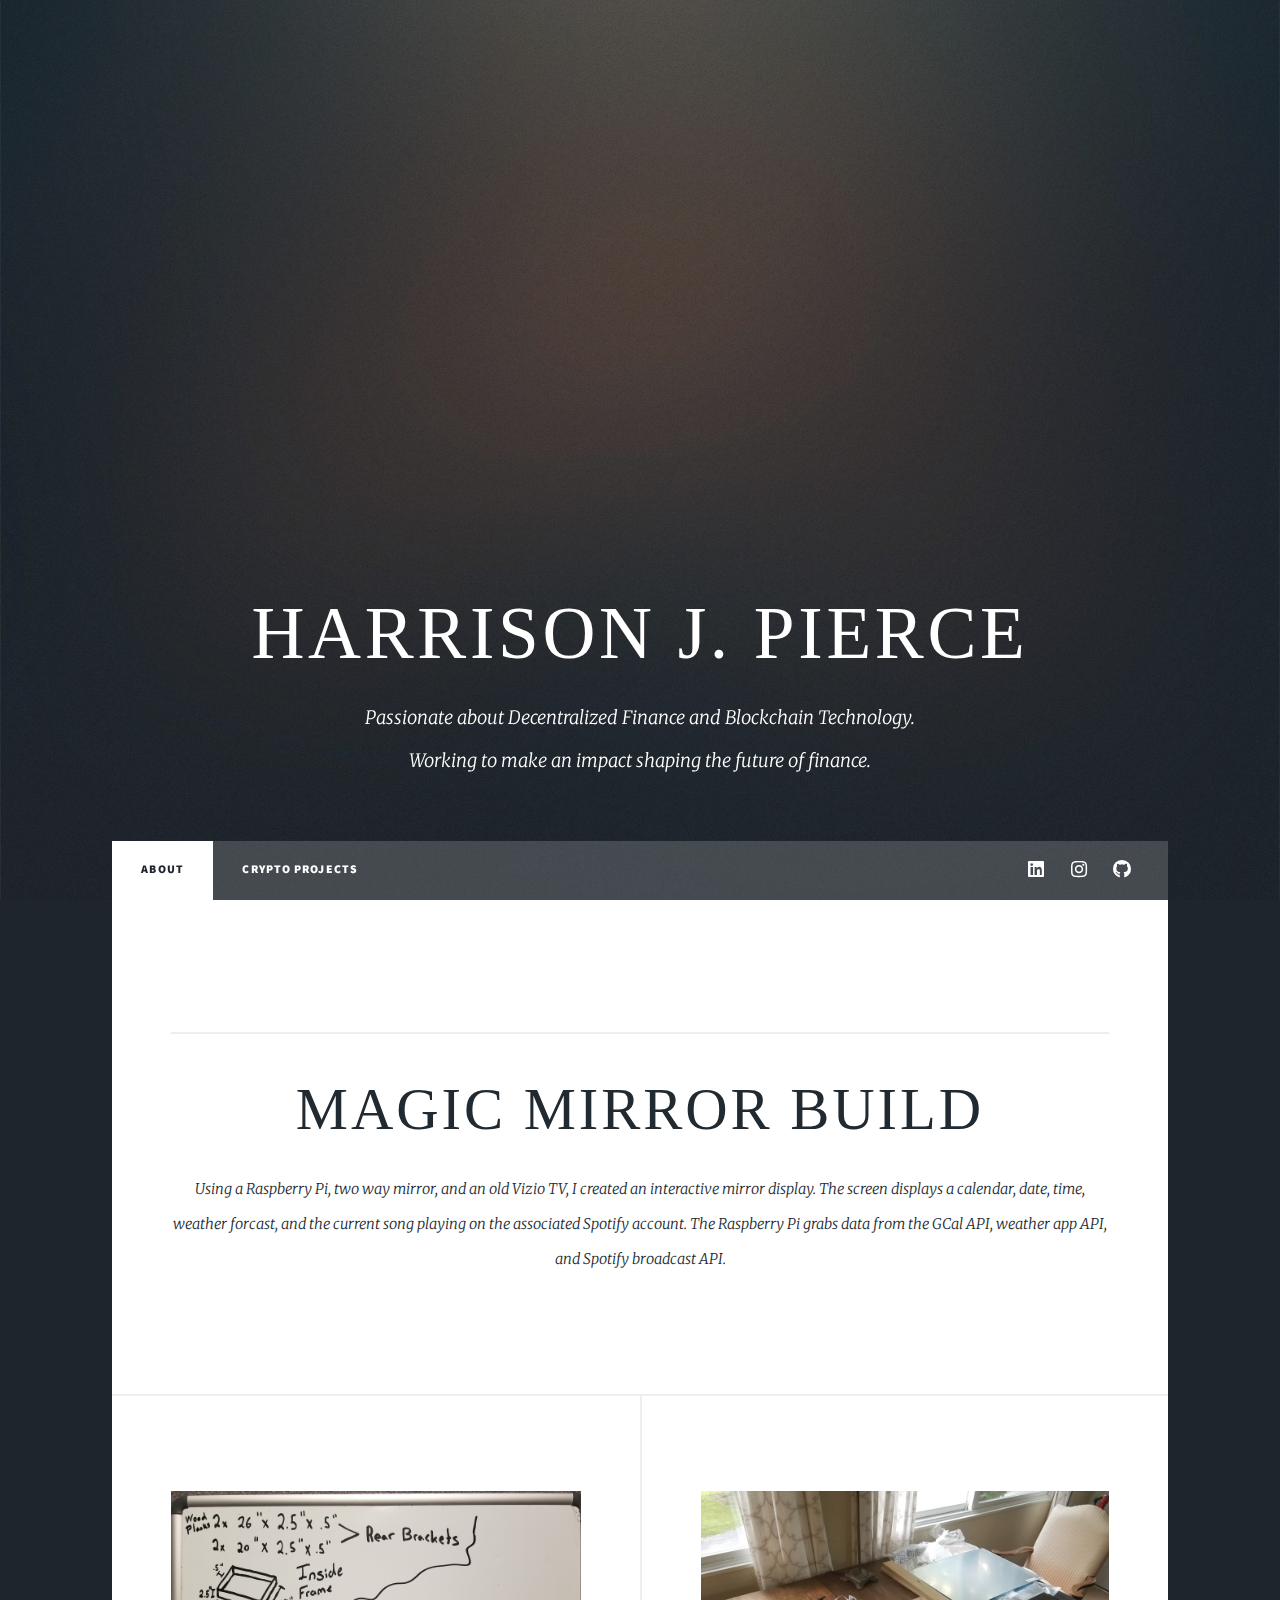
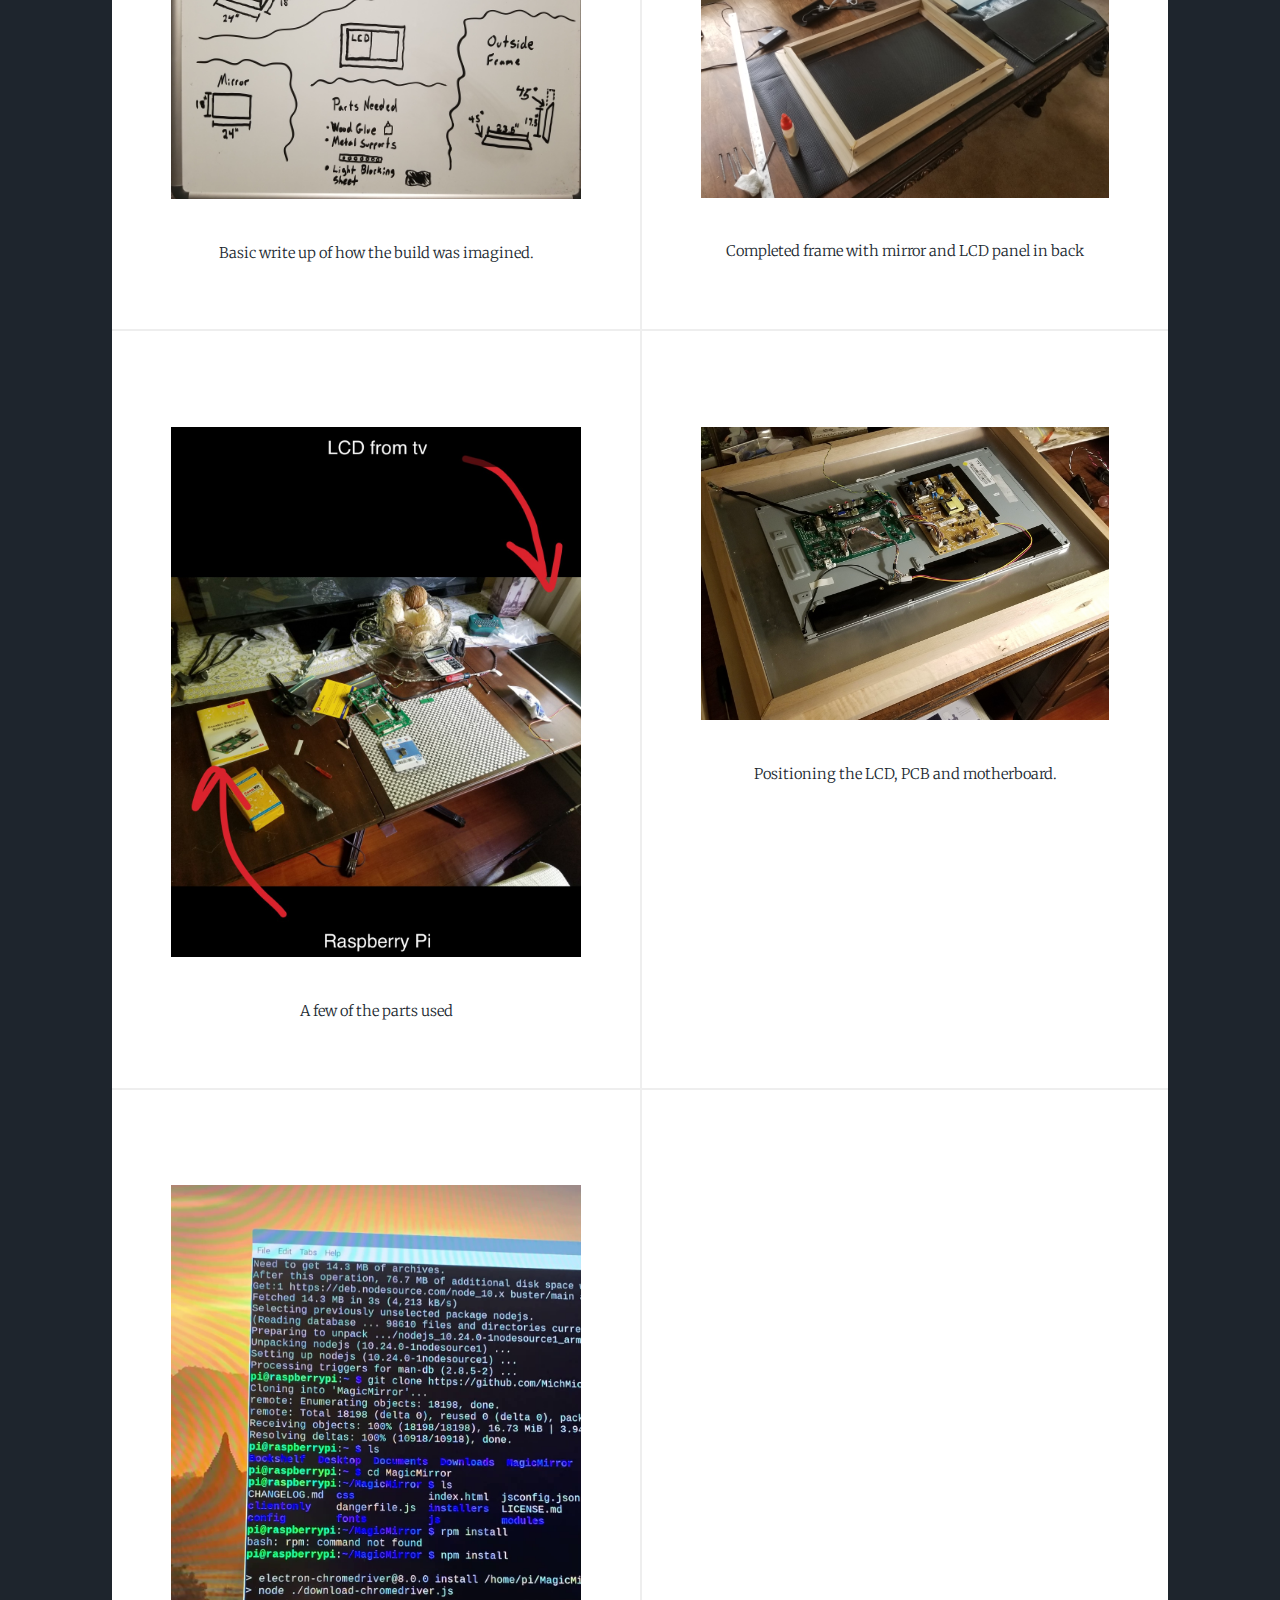
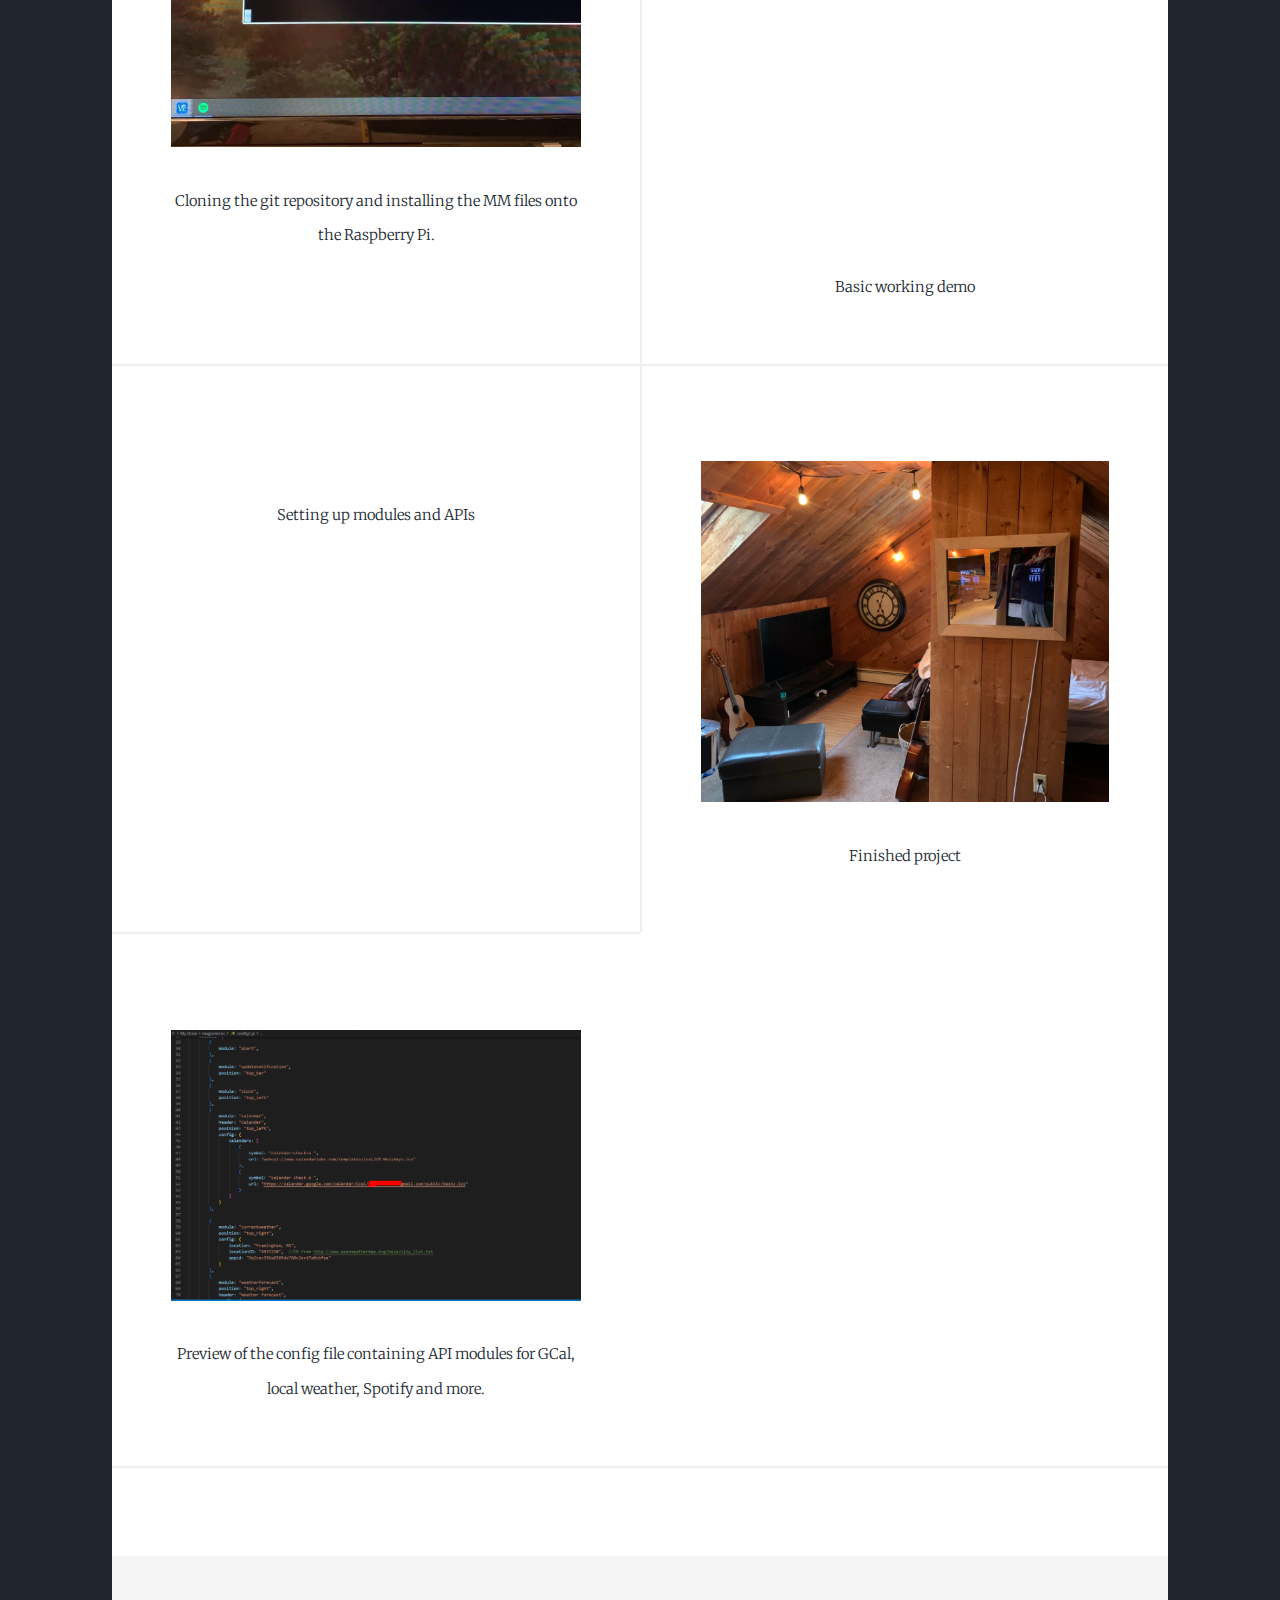
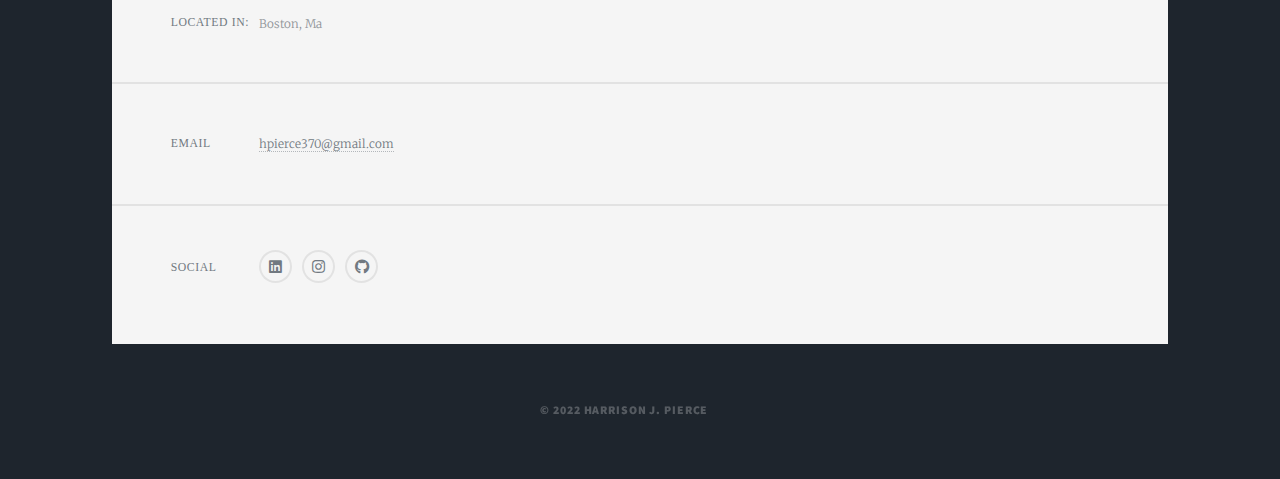
==== commit 807f590d: "Merge branch 'main' of https://github.com/HarrisonPierce/harrisonpierce.github.io" ====
--- a/mm.html
+++ b/mm.html
@@ -100,9 +100,8 @@
                                 <article>
 									<header>
 									</header>
-									<iframe width="420" height="315"
-                                     src="https://www.youtube.com/shorts/Gb5Q_hbVXXI">
-                                    </iframe>
+								<iframe width="383" height="680" src="https://www.youtube.com/embed/Gb5Q_hbVXXI" title="YouTube video player" frameborder="0" allow="accelerometer; autoplay; clipboard-write;
+								encrypted-media; gyroscope; picture-in-picture" allowfullscreen></iframe>
 									<p center></p>Basic working demo </p center>
 								</article>
                                 <article>
@@ -176,4 +175,4 @@
 			<script src="assets/js/main.js"></script>
 
 	</body>
-</html>+</html>
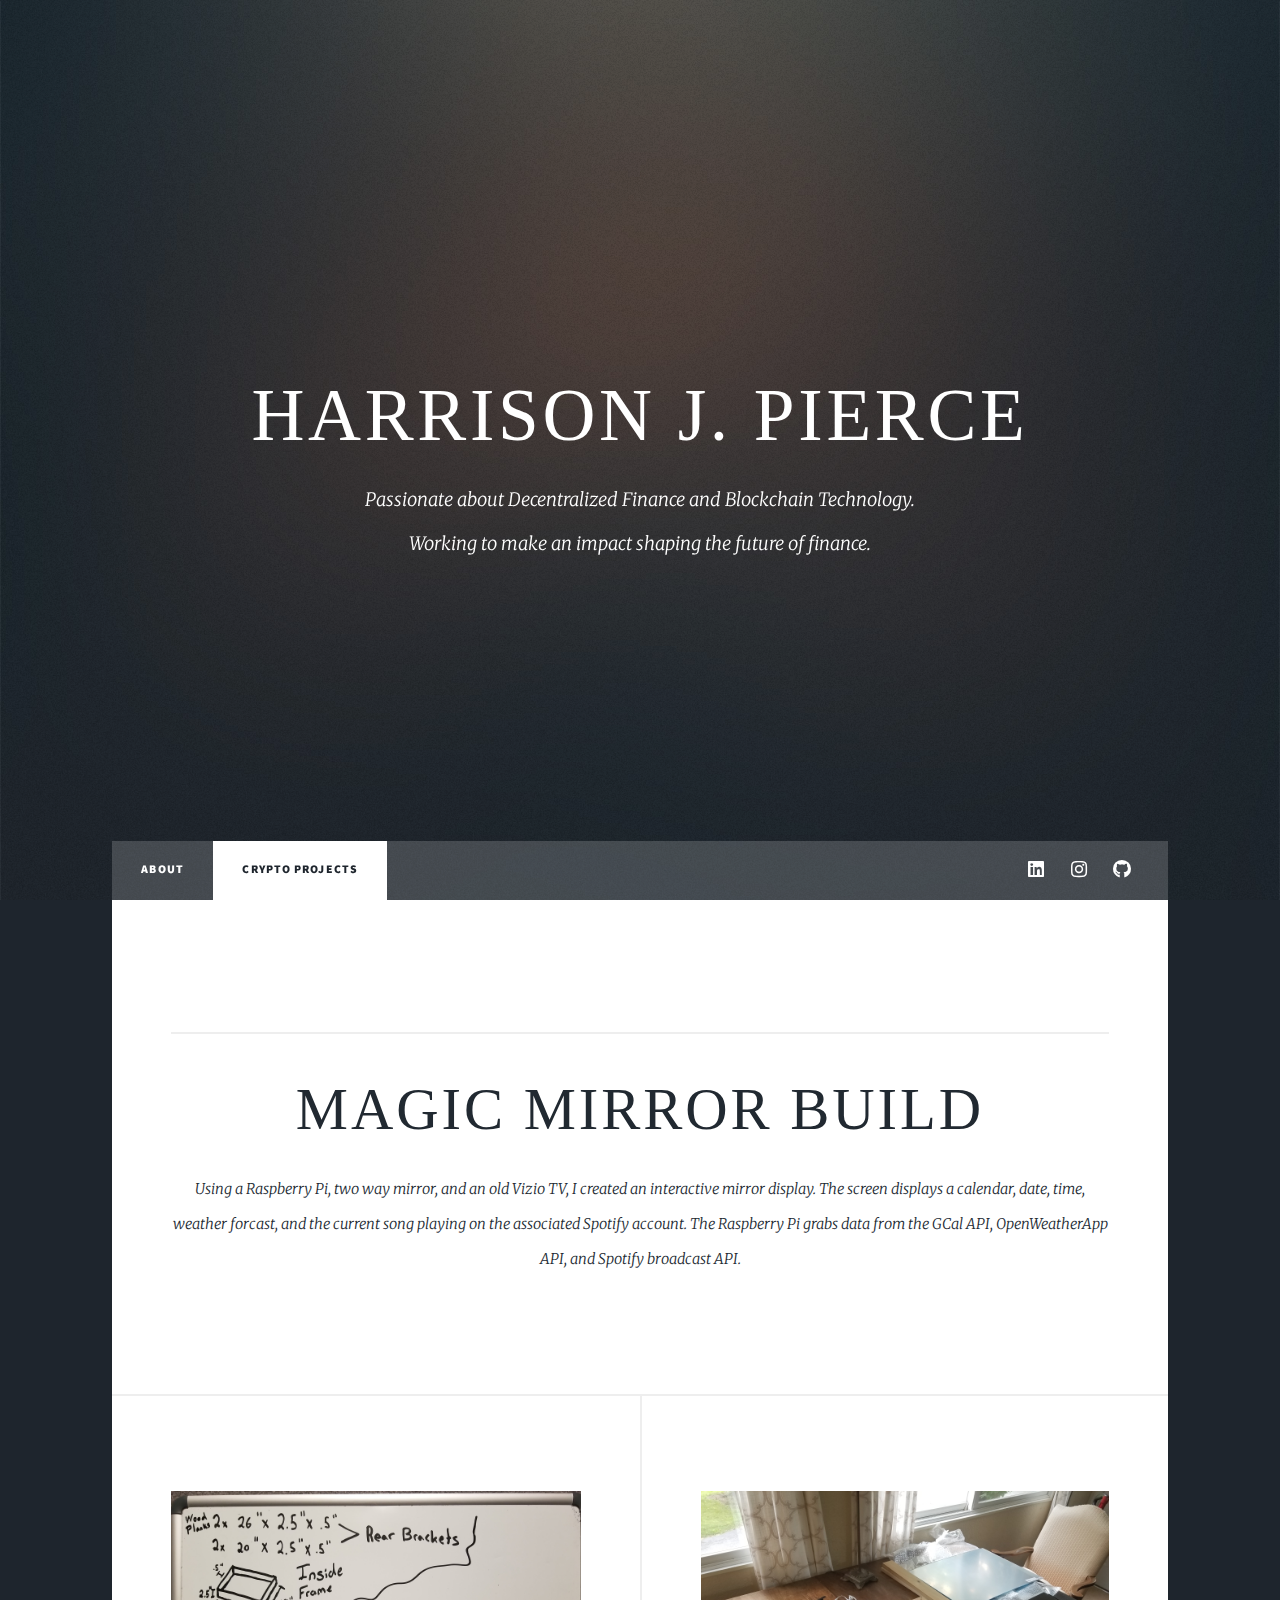
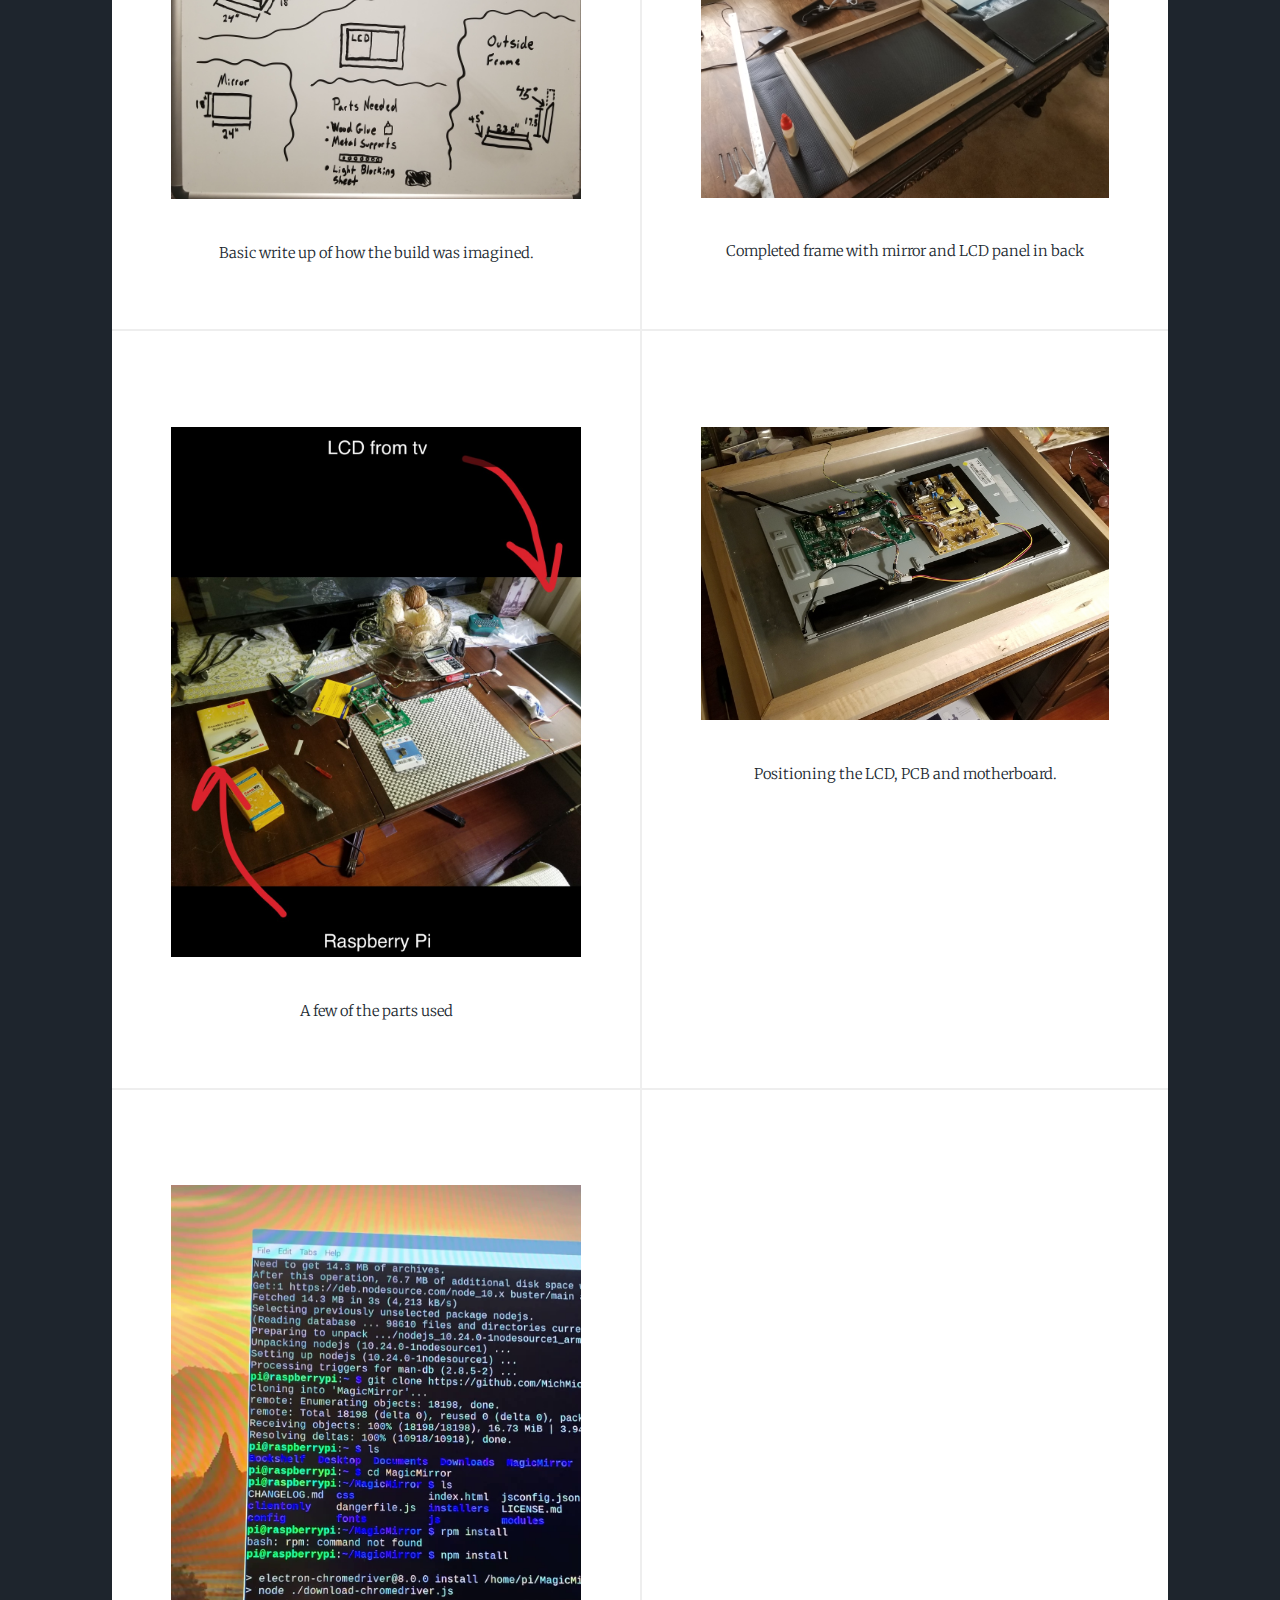
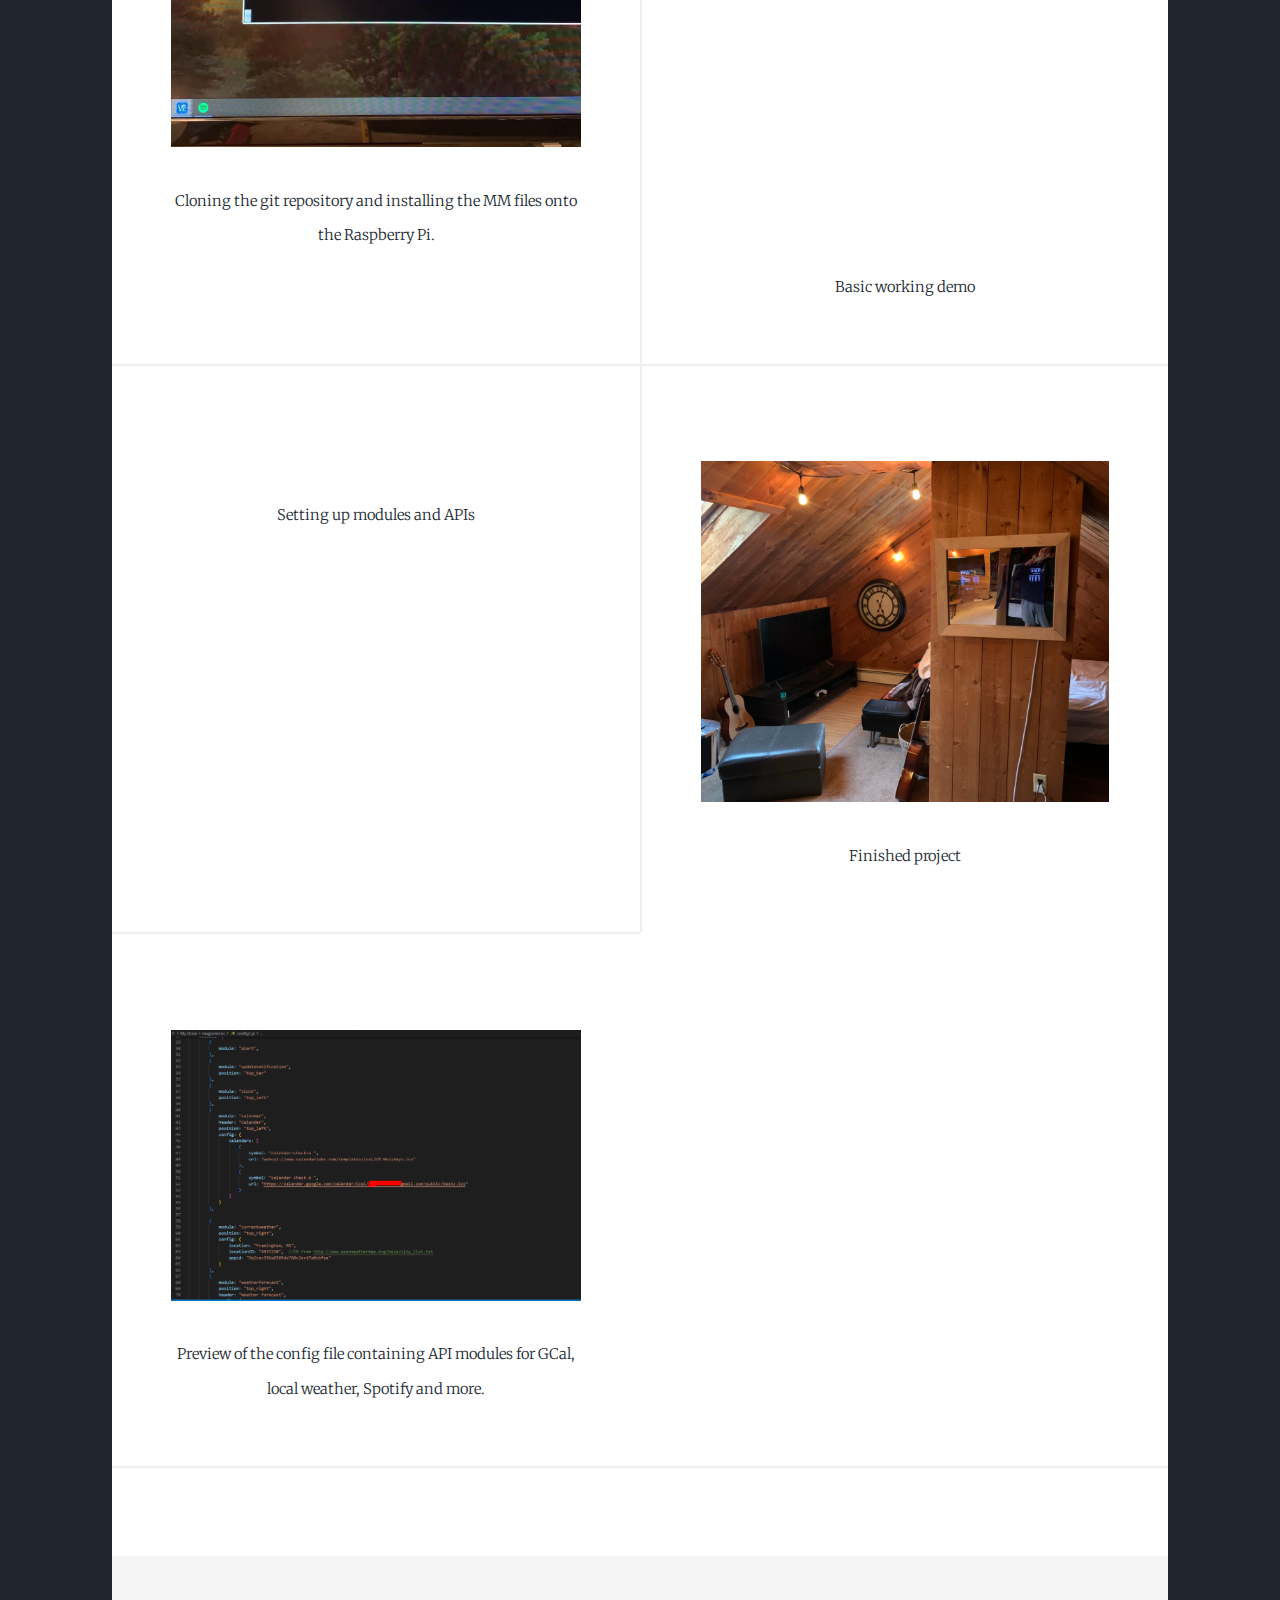
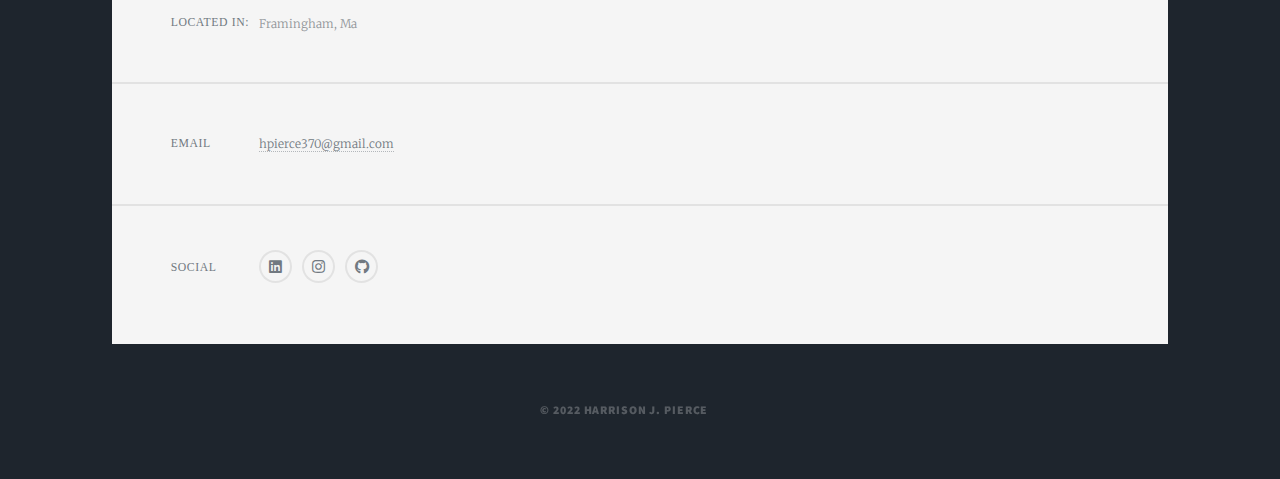
==== commit b5e21334: "update" ====
--- a/mm.html
+++ b/mm.html
@@ -22,7 +22,7 @@
 						<h1>Harrison J. Pierce</h1>
 						<p>Passionate about Decentralized Finance and
 							Blockchain Technology. <br>Working to make an impact shaping the
-							future of finance.<br>
+							future of finance.<br><br><br><br><br><br>
 					</div>
 
 				<!-- Header -->
@@ -31,8 +31,8 @@
 				<!-- Nav -->
 					<nav id="nav">
 						<ul class="links">
-							<li class="active"><a href="index.html">About</a></li>
-							<li><a href="generic.html">Crypto projects</a></li>
+							<li><a href="index.html">About</a></li>
+							<li class="active"><a href="projects.html">Crypto projects</a></li>
 						</ul>
 						<ul class="icons">
 
@@ -51,7 +51,7 @@
 									<hr>
 									<h2>Magic Mirror build</h2>
 									<p>Using a Raspberry Pi, two way mirror, and an old Vizio TV, I created an interactive mirror display. The screen displays a calendar, date, time,
-                                        weather forcast, and the current song playing on the associated Spotify account. The Raspberry Pi grabs data from the GCal API, weather app API, and 
+                                        weather forcast, and the current song playing on the associated Spotify account. The Raspberry Pi grabs data from the GCal API, OpenWeatherApp API, and 
                                         Spotify broadcast API. 
 									    </p>
 
@@ -136,43 +136,43 @@
 					</div>
 
 				<!-- Footer -->
-					<footer id="footer">
+				<footer id="footer">
 
-						<section class="split contact">
-							<section class="alt">
-								<h3>Located in: </h3>
-								<p>Boston, Ma</p>
-							</section>
-							<section>
-								<h3>Email</h3>
-								<p><a href="">hpierce370@gmail.com</a></p>
-							</section>
-							<section>
-								<h3>Social</h3>
-								<ul class="icons alt">
-									<li><a href="https://www.linkedin.com/in/harrisonpierce7/" class="icon brands fa-linkedin"><span class="label">LinkedIn</span></a></li>
-									<li><a href="https://www.instagram.com/pierceprofessional" class="icon brands fa-instagram"><span class="label">Instagram</span></a></li>
-									<li><a href="https://github.com/HarrisonPierce" class="icon brands fa-github"><span class="label">GitHub</span></a></li>
-								</ul>
-							</section>
+					<section class="split contact">
+						<section class="alt">
+							<h3>Located in: </h3>
+							<p>Framingham, Ma</p>
 						</section>
-					</footer>
+						<section>
+							<h3>Email</h3>
+							<p><a href="">hpierce370@gmail.com</a></p>
+						</section>
+						<section>
+							<h3>Social</h3>
+							<ul class="icons alt">
+								<li><a href="https://www.linkedin.com/in/harrisonpierce7/" class="icon brands fa-linkedin"><span class="label">LinkedIn</span></a></li>
+								<li><a href="https://www.instagram.com/pierceprofessional" class="icon brands fa-instagram"><span class="label">Instagram</span></a></li>
+								<li><a href="https://github.com/HarrisonPierce" class="icon brands fa-github"><span class="label">GitHub</span></a></li>
+							</ul>
+						</section>
+					</section>
+				</footer>
 
-				<!-- Copyright -->
-					<div id="copyright">
-						<ul><li>&copy; 2022 Harrison J. Pierce</li><li></ul>
-					</div>
-
+			<!-- Copyright -->
+			<div id="copyright">
+				<ul><li>&copy; 2022 Harrison J. Pierce</li><li></ul>
 			</div>
 
-		<!-- Scripts -->
-			<script src="assets/js/jquery.min.js"></script>
-			<script src="assets/js/jquery.scrollex.min.js"></script>
-			<script src="assets/js/jquery.scrolly.min.js"></script>
-			<script src="assets/js/browser.min.js"></script>
-			<script src="assets/js/breakpoints.min.js"></script>
-			<script src="assets/js/util.js"></script>
-			<script src="assets/js/main.js"></script>
+		</div>
 
-	</body>
+	<!-- Scripts -->
+		<script src="assets/js/jquery.min.js"></script>
+		<script src="assets/js/jquery.scrollex.min.js"></script>
+		<script src="assets/js/jquery.scrolly.min.js"></script>
+		<script src="assets/js/browser.min.js"></script>
+		<script src="assets/js/breakpoints.min.js"></script>
+		<script src="assets/js/util.js"></script>
+		<script src="assets/js/main.js"></script>
+
+</body>
 </html>
--- a/assets/css/main.css
+++ b/assets/css/main.css
@@ -29,6 +29,7 @@
 footer, header, hgroup, menu, nav, section {
 	display: block;}
 
+
 body {
 	line-height: 1;
 }
@@ -74,6 +75,7 @@
 
 /* Basic */
 
+
 	@-ms-viewport {
 		width: device-width;
 	}
@@ -92,6 +94,7 @@
 
 	html {
 		box-sizing: border-box;
+		
 	}
 
 	*, *:before, *:after {
